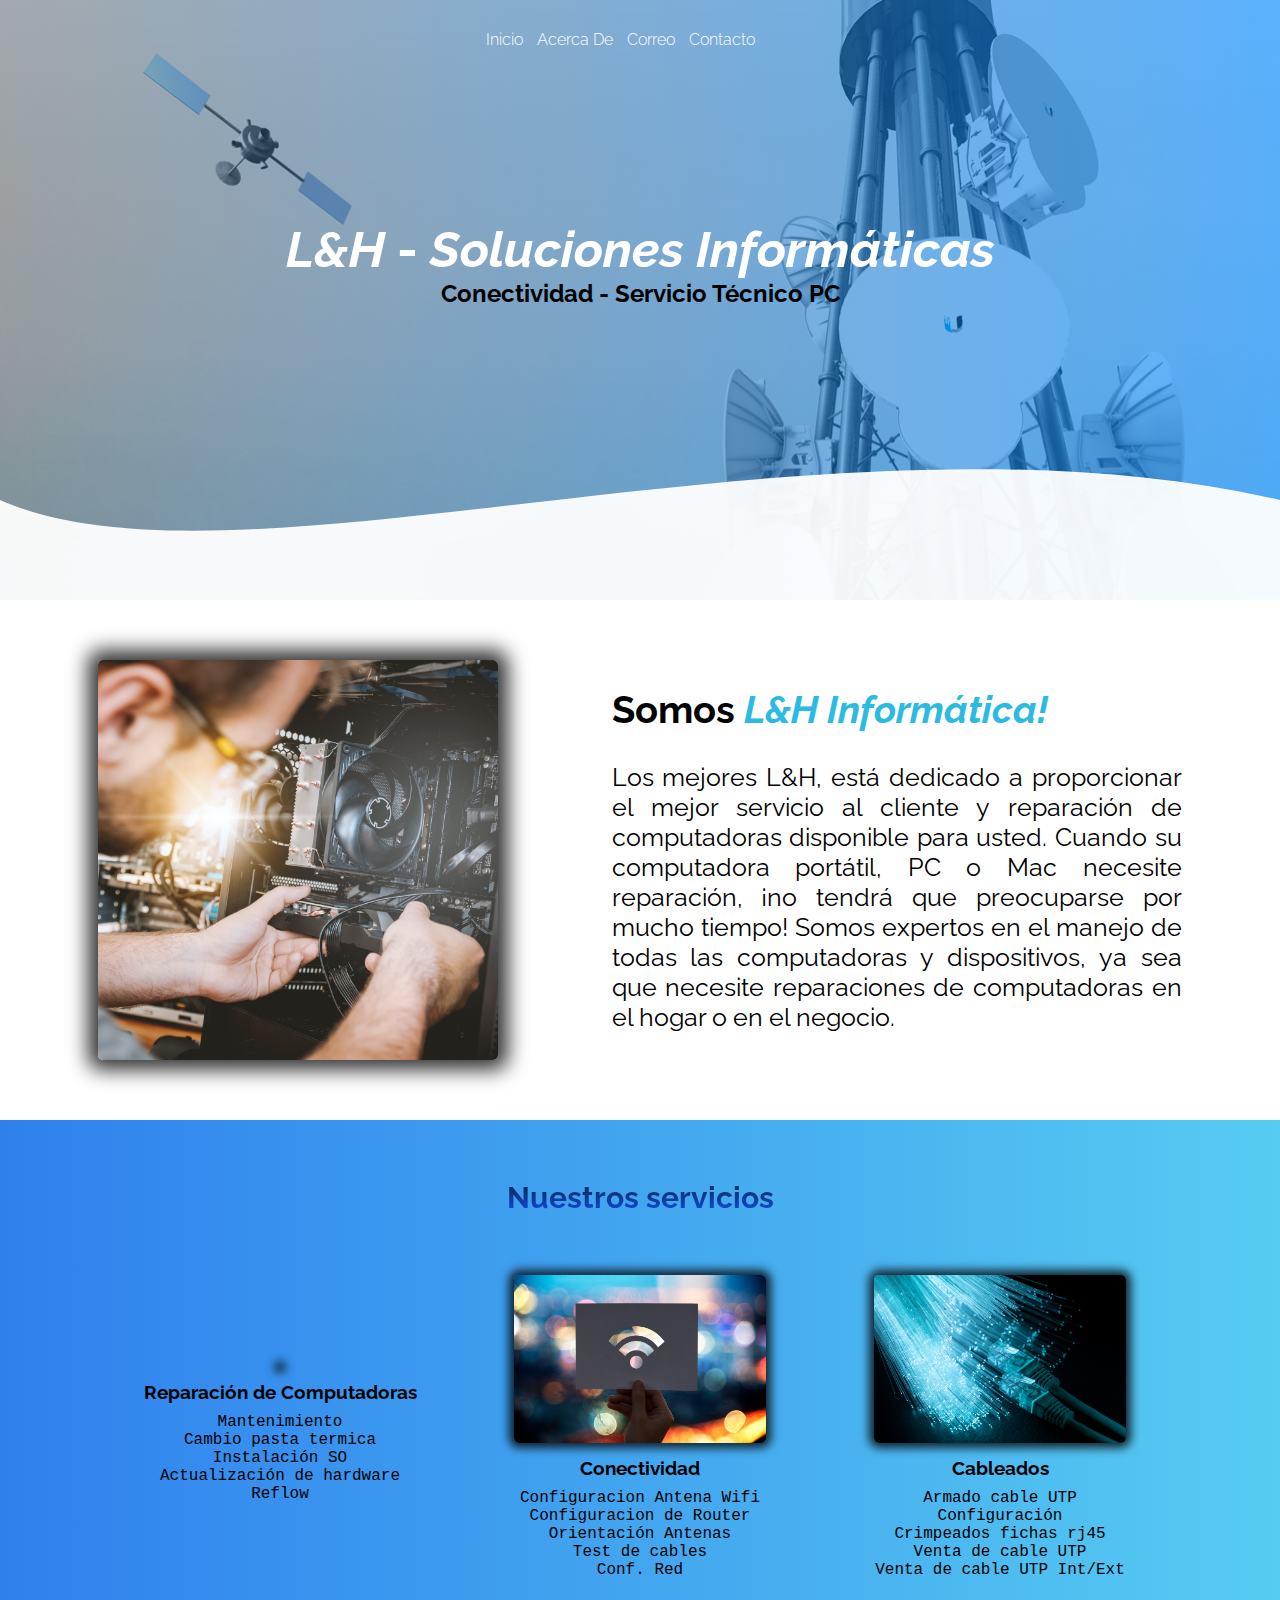
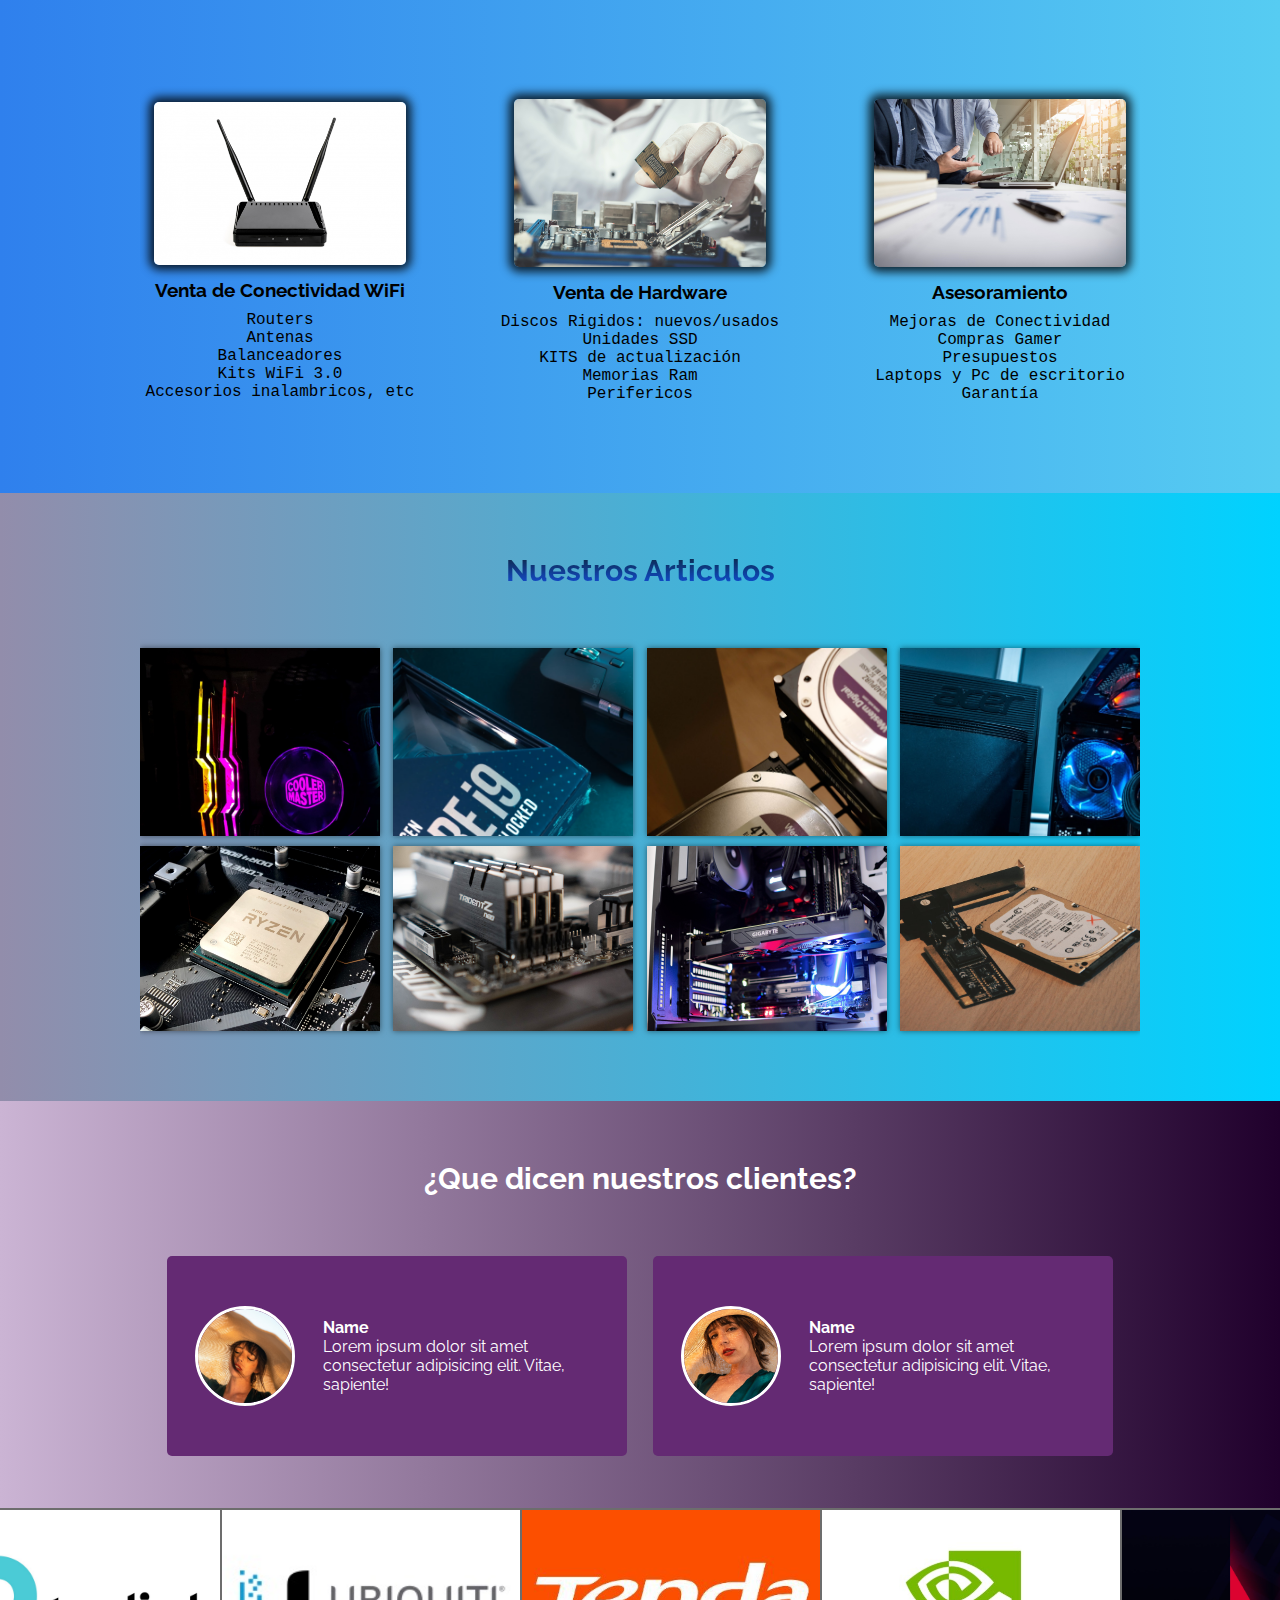
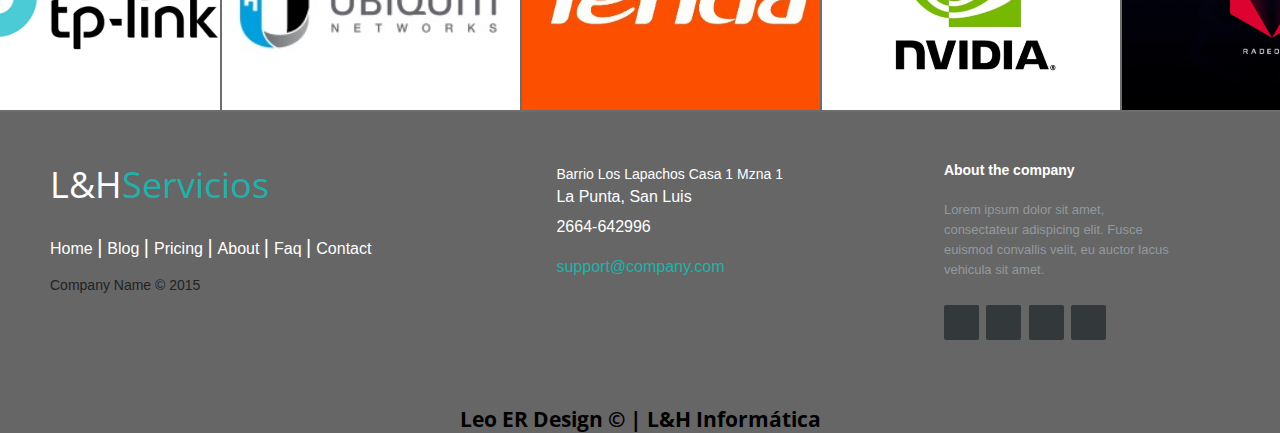
==== index.html @ b2fd2ba1 "nro telefono" ====
<!DOCTYPE html>
<html lang="es">

<head>
    <meta charset="UTF-8">
    <meta http-equiv="X-UA-Compatible" content="IE=edge">
    <meta name="viewport" content="width=device-width, initial-scale=1.0">
    <link rel="stylesheet" href="css/estilos.css">
    <link rel="shortcut icon" href="img/placa-l.png" type="image/x-icon">
    <link href="https://fonts.googleapis.com/css2?family=Open+Sans:wght@300&display=swap" rel="stylesheet">
    <title>L&H</title>
</head>

<body>
    <header>
        <nav>
            <a href="#">Inicio</a>
            <a href="./acercaDe/acercaDe.html">Acerca De</a>
            <a href="mailto:leo.exerivero@gmail.com">Correo</a>
            <a href="#">Contacto</a>
            <!-- <a class="icons" href=""></a>
               <div class="navlist-right">
                <a href="#"><i class="fa-brands fa-facebook-square"></i></a>
                <a href="#"><i class="fa-brands fa-whatsapp"></i></a>
            </div>  -->

        </nav>
        <section class="textos-header">
            <h1> <i>L&H</i> - <em>Soluciones Informáticas</em></h1>
            <h2>Conectividad - Servicio Técnico PC</h2>
        </section>
        <div class="wave" style="height: 150px; overflow: hidden;"><svg viewBox="0 0 500 150" preserveAspectRatio="none" style="height: 100%; width: 100%;">
                <path d="M0.00,49.98 C93.95,156.42 319.13,-56.72 500.00,49.98 L500.00,150.00 L0.00,150.00 Z"
                    style="stroke: none; fill: hsla(0, 0%, 100%, 0.941);"></path>
            </svg></div>
    </header>
    <main>
        <section id="somos-proya">
            <div class="container">
                <div class="img-container"></div>
                <div class="texto">
                    <h2>Somos <span class="color-acento"> <i>L&H Informática!</i> </span></h2>
                    <p>Los mejores L&H, está dedicado a proporcionar el mejor servicio al cliente y reparación de computadoras disponible para usted. Cuando su computadora portátil, PC o Mac necesite reparación, ¡no tendrá que preocuparse por mucho tiempo!
                        Somos expertos en el manejo de todas las computadoras y dispositivos, ya sea que necesite reparaciones de computadoras en el hogar o en el negocio.</p>
                </div>
            </div>
        </section>
        <section class="about-services">
            <div class="contenedor">
                <h2 class="titulo">Nuestros servicios</h2>
                <div class="servicio-cont">
                    <div class="servicio-ind">
                        <img class="img-services" src="img/Servicios1.jpg" alt="">
                        <h3>Reparación de Computadoras</h3>
                        <ul>Mantenimiento</ul>
                        <ul>Cambio pasta termica</ul>
                        <ul>Instalación SO</ul>
                        <ul>Actualización de hardware</ul>
                        <ul>Reflow</ul>
                    </div>
                    <div class="servicio-ind">
                        <img class="img-services" src="img/Servicios2.jpg" alt="">
                        <h3>Conectividad</h3>
                        <ul>Configuracion Antena Wifi</ul>
                        <ul>Configuracion de Router</ul>
                        <ul>Orientación Antenas</ul>
                        <ul>Test de cables</ul>
                        <ul>Conf. Red</ul>
                    </div>
                    <div class="servicio-ind">
                        <img class="img-services" src="img/Servicios3.jpg" alt="">
                        <h3>Cableados</h3>
                        <ul>Armado cable UTP</ul>
                        <ul>Configuración</ul>
                        <ul>Crimpeados fichas rj45</ul>
                        <ul>Venta de cable UTP</ul>
                        <ul>Venta de cable UTP Int/Ext</ul>
                    </div>
                </div>
            </div>
            <div class="contenedor">
                <div class="servicio-cont">
                    <div class="servicio-ind">
                        <img class="img-services" src="img/Servicios4.jpg" alt="">
                        <h3>Venta de Conectividad WiFi</h3>
                        <ul>Routers</ul>
                        <ul>Antenas</ul>
                        <ul>Balanceadores</ul>
                        <ul>Kits WiFi 3.0</ul>
                        <ul>Accesorios inalambricos, etc</ul>
                    </div>
                    <div class="servicio-ind">
                        <img class="img-services" src="img/Servicios5.jpg" alt="">
                        <h3>Venta de Hardware</h3>
                        <ul>Discos Rigidos: nuevos/usados</ul>
                        <ul>Unidades SSD</ul>
                        <ul>KITS de actualización</ul>
                        <ul>Memorias Ram</ul>
                        <ul>Perifericos</ul>
                    </div>
                    <div class="servicio-ind">
                        <img class="img-services" src="img/Servicios6.jpg" alt="">
                        <h3>Asesoramiento</h3>
                        <ul>Mejoras de Conectividad</ul>
                        <ul>Compras Gamer</ul>
                        <ul>Presupuestos</ul>
                        <ul>Laptops y Pc de escritorio</ul>
                        <ul>Garantía</ul>
                    </div>
                </div>
            </div>
        </section>
        <section>
            <section class="portafolio">
                <div class="contenedor">
                    <h2 class="titulo">Nuestros Articulos</h2>
                    <div class="galeria-port">
                        <div class="imagen-port">
                            <img src="img/art1.jpg" alt="">
                            <div class="hover-galeria">
                                <img src="img/icono1.png" alt="">
                                <p>Cooler Master</p>
                            </div>
                        </div>
                        <div class="imagen-port">
                            <img src="img/art2.jpg" alt="">
                            <div class="hover-galeria">
                                <img src="img/icono1.png" alt="">
                                <p>Core i9</p>
                            </div>
                        </div>
                        <div class="imagen-port">
                            <img src="img/art3.jpg" alt="">
                            <div class="hover-galeria">
                                <img src="img/icono1.png" alt="">
                                <p>Hdd 4tb</p>
                            </div>
                        </div>
                        <div class="imagen-port">
                            <img src="img/art4.jpg" alt="">
                            <div class="hover-galeria">
                                <img src="img/icono1.png" alt="">
                                <p>Gabinete Gamer</p>
                            </div>
                        </div>
                        <div class="imagen-port">
                            <img src="img/art6.jpg" alt="">
                            <div class="hover-galeria">
                                <img src="img/icono1.png" alt="">
                                <p>AMD Rayzen</p>
                            </div>
                        </div>
                        <div class="imagen-port">
                            <img src="img/art5.jpg" alt="">
                            <div class="hover-galeria">
                                <img src="img/icono1.png" alt="">
                                <p>Memoria RAM</p>
                            </div>
                        </div>
                        <div class="imagen-port">
                            <img src="img/art7.jpg" alt="">
                            <div class="hover-galeria">
                                <img src="img/icono1.png" alt="">
                                <p>Video Card Gigabyte</p>
                            </div>
                        </div>
                        <div class="imagen-port">
                            <img src="img/art8.jpg" alt="">
                            <div class="hover-galeria">
                                <img src="img/icono1.png" alt="">
                                <p>HDD Seagate-LAN card</p>
                            </div>
                        </div>
                    </div>
                </div>
            </section>
             <section class="contenedor-clientes">
                <section class="clientes contenedor">
                    <h2 class="titulo-clientes">¿Que dicen nuestros clientes?</h2>
                    <div class="cards">
                        <div class="card">
                            <img src="img/face1.jpg" alt="">
                            <div class="contenido-texto-card">
                                <h4>Name</h4>
                                <p>Lorem ipsum dolor sit amet consectetur adipisicing elit. Vitae, sapiente!</p>
                            </div>
                        </div>
                        <div class="card">
                            <img src="img/face2.jpg" alt="">
                            <div class="contenido-texto-card">
                                <h4>Name</h4>
                                <p>Lorem ipsum dolor sit amet consectetur adipisicing elit. Vitae, sapiente!</p>
                            </div>
                        </div>
                    </div>
                </section>
            </section>
            
             <section class="carrusel">
                <div class="carrusel-items">
                    <div class="carrusel-item">
                        <img src="img/marcas1.jpg" alt="" />
                    </div>
                    <div class="carrusel-item">
                        <img src="img/marcas2.jpg" alt="" />
                    </div>
                    <div class="carrusel-item">
                        <img src="img/marcas3.jpg" alt="" />
                    </div>
                    <div class="carrusel-item">
                        <img src="img/marcas4.jpg" alt="" />
                    </div>
                    <div class="carrusel-item">
                        <img src="img/marcas5.jpg" alt="" />
                    </div>
                    <div class="carrusel-item">
                        <img src="img/marcas6.jpg" alt="" />
                    </div>
                    <div class="carrusel-item">
                        <img src="img/marcas7.jpg" alt="" />
                    </div>
                    <div class="carrusel-item">
                        <img src="img/marcas8.jpg" alt="" />
                    </div>
                    <div class="carrusel-item">
                        <img src="img/marcas9.jpg" alt="" />
                    </div>
                    <div class="carrusel-item">
                        <img src="img/marcas10.jpg" alt="" />
                    </div>
                    <div class="carrusel-item">
                        <img src="img/marcas11.jpg" alt="" />
                    </div>
                    <div class="carrusel-item">
                        <img src="img/marcas12.jpg" alt="" />
                    </div>
                </div>
            </section>
            
            
            
            
            <footer class="footer-distributed">

                <div class="footer-left">

                    <h3>L&H<span>Servicios</span></h3>

                    <p class="footer-links">
                        <a href="#" class="link-1">Home</a>

                        <a href="#">Blog</a>

                        <a href="#">Pricing</a>

                        <a href="#">About</a>

                        <a href="#">Faq</a>

                        <a href="#">Contact</a>
                    </p>

                    <p class="footer-company-name">Company Name © 2015</p>
                </div>

                <div class="footer-center">

                    <div>
                        <i class="fa fa-map-marker"></i>
                        <p><span>Barrio Los Lapachos Casa 1 Mzna 1</span> La Punta, San Luis</p>
                    </div>

                    <div>
                        <i class="fa fa-phone"></i>
                        <p>2664-642996</p>
                    </div>

                    <div>
                        <i class="fa fa-envelope"></i>
                        <p><a href="mailto:support@company.com">support@company.com</a></p>
                    </div>

                </div>

                <div class="footer-right">

                    <p class="footer-company-about">
                        <span>About the company</span> Lorem ipsum dolor sit amet, consectateur adispicing elit. Fusce euismod convallis velit, eu auctor lacus vehicula sit amet.
                    </p>

                    <div class="footer-icons">

                        <a href="#"><i class="fa fa-facebook"></i></a>
                        <a href="#"><i class="fa fa-twitter"></i></a>
                        <a href="#"><i class="fa fa-linkedin"></i></a>
                        <a href="#"><i class="fa fa-github"></i></a>

                    </div>

                </div>
                <!--  <h4 class="titulo-final">&copy; Leo ER Design | L&H Informática</h4> -->

            </footer>
            <section class="titulo-final">
                <h3> Leo ER Design &copy; | L&H Informática</h3>
            </section>
            <script src="https://kit.fontawesome.com/8413f115b4.js" crossorigin="anonymous"></script>
            <script src="https://cdn.jsdelivr.net/npm/glider-js@1.7.7/glider.min.js"></script>
            <script src="js/app.js"></script>
    </main>
</body>

</html>
---- css/estilos.css ----
@import url('https://fonts.googleapis.com/css2?family=Open+Sans:wght@300&family=Raleway:ital,wght@0,200;0,600;0,700;0,800;1,200;1,400&display=swap');
@import url(https://fonts.googleapis.com/css?family=Open+Sans:400,500,300,700);
* {
    padding: 0;
    margin: 0;
    box-sizing: border-box;
}

body {
    font-family: 'Raleway', sans-serif;
}

.menu-nav {
    font-weight: bold;
}

.contenedor {
    padding: 60px 0;
    width: 90%;
    max-width: 1000px;
    margin: auto;
    overflow: hidden;
}

.titulo {
    color: black;
    font-size: 30px;
    text-align: center;
    margin-bottom: 60px;
}


/* HEADER */

header {
    width: 100%;
    height: 600px;
    background: linear-gradient(to right, hsla(206, 19%, 24%, 0.432), hsla(208, 100%, 50%, 0.638)), url(../img/portada2.jpg);
    background-size: cover;
    background-attachment: fixed;
    position: relative;
}

nav {
    text-align: center;
    padding: 30px 50px 0 0;
}

.navlist-right {
    float: right;
}

nav>a {
    color: white;
    font-weight: 300;
    text-decoration: none;
    margin-left: 10px;
}

nav>a:hover {
    text-decoration: underline;
}

.wave {
    position: absolute;
    bottom: 0;
    width: 100%;
}

header .textos-header {
    display: flex;
    height: 430px;
    width: 100%;
    align-items: center;
    justify-content: center;
    flex-direction: column;
    text-align: center;
}

.textos-header h1 {
    font-size: 50px;
    color: white;
}


/* about us */

#somos-proya h2 {
    margin-bottom: 30px;
    margin-top: 0px;
}

#somos-proya .img-container {
    background-image: url(../img/somos-proya.jpg);
    border-radius: 5px;
    background-size: cover;
    background-position: center;
    height: 400px;
    width: 400px;
    box-shadow: 0 0 20px 10px rgba(0, 0, 0, .8);
}

.color-acento {
    color: rgb(43, 186, 226);
}

#somos-proya .texto {
    font-size: 25px;
    text-align: justify;
    width: 50%;
    max-width: 600px;
    padding-left: 30px;
    display: flex;
    flex-direction: column;
    justify-content: center;
}

#somos-proya .container {
    display: flex;
    justify-content: space-evenly;
    text-align: center;
    padding: 60px 15px;
}


/* GALERIA*/

.portafolio {
    background: #00d2ff;
    /* fallback for old browsers */
    background: -webkit-linear-gradient(to right, #928DAB, #00d2ff);
    /* Chrome 10-25, Safari 5.1-6 */
    background: linear-gradient(to right, #928DAB, #00d2ff);
    /* W3C, IE 10+/ Edge, Firefox 16+, Chrome 26+, Opera 12+, Safari 7+ */
}

.galeria-port {
    display: flex;
    justify-content: space-between;
    flex-wrap: wrap;
}

.imagen-port {
    width: 24%;
    margin-bottom: 10px;
    overflow: hidden;
    position: relative;
    cursor: pointer;
    box-shadow: 0 0 6px 0 rgba(0, 0, 0, .5);
}

.imagen-port>img {
    width: 100%;
    height: 100%;
    object-fit: cover;
    display: block;
}

.hover-galeria {
    position: absolute;
    width: 100%;
    height: 100%;
    top: 0;
    transform: scale(0);
    background: hsla(273, 91%, 27%, 0.7);
    transition: transform .5s;
    display: flex;
    justify-content: center;
    align-items: center;
    flex-direction: column;
}

.hover-galeria img {
    width: 50px;
}

.hover-galeria p {
    color: #fff;
}

.imagen-port:hover .hover-galeria {
    transform: scale(1);
}


/* Clientes */

.contenedor-clientes{
    background: #20002c;  /* fallback for old browsers */
background: -webkit-linear-gradient(to right, #cbb4d4, #20002c);  /* Chrome 10-25, Safari 5.1-6 */
background: linear-gradient(to right, #cbb4d4, #20002c); /* W3C, IE 10+/ Edge, Firefox 16+, Chrome 26+, Opera 12+, Safari 7+ */

    
    
}    

.titulo-clientes{
    color: #fff;
    font-size: 30px;
    text-align: center;
    margin-bottom: 60px;
}

.cards {
    display: flex;
    justify-content: space-evenly;
}

.cards .card {
    background-color: #642a73;
    display: flex;
    width: 46%;
    height: 200px;
    align-items: center;
    justify-content: space-evenly;
    border-radius: 5px;
    box-shadow: 0 0 6px 0 rgb(0, 0, 0 .5);
}

.cards .card img {
    height: 100px;
    width: 100px;
    object-fit: cover;
    border: 3px solid #fff;
    border-radius: 50%;
    display: block;
}

.cards .card>.contenido-texto-card {
    width: 60%;
    color: white;
}

.cards .card>.contenido-text-card p {
    font-weight: 300;
    padding-top: 5px;
}


/* acerca de */

.titulo {
    background: linear-gradient(rgba(0, 10, 25, 0.838), rgba(3, 56, 233, 0.781));
    -webkit-background-clip: text;
    color: transparent;
}

.contenedor1 {
    background: linear-gradient(to right, hsla(206, 19%, 24%, 0.432), hsla(208, 100%, 50%, 0.638));
    /*  url(../img/img1.jpg) */
    ;
    /*  background: hsl(0, 0%, 100%); */
}

main .sobre-nosotros {
    padding: 30px 0 60px 0;
}

.contenedor-sobre-nosotros {
    display: flex;
    justify-content: space-evenly;
}

.imagen-about-us {
    box-shadow: 0 0 8px 0 rgba(0, 0, 0, .8);
    border-radius: 2%;
    width: 48%;
}

.contenido-textos {
    margin-right: 75px;
    width: 35%;
}

.contenido-textos h3 {
    margin-bottom: 15px;
}

.titulo-acerca {
    text-align: center;
}

.contenido-textos p {
    padding: 0px 0px 30px 15px;
    font-weight: 300;
    text-align: justify;
}


/* SERVICIOS team */

.img-services {
    border-radius: 5px;
    box-shadow: 0 0 10px 5px rgba(0, 0, 0, .8);
    cursor: pointer;
    transition: transform 0.2s;
}


.img-services:hover {
    -webkit-transform: scale(1.1);
    -moz-transform: scale(1.1);
    -o-transform: scale(1.1);
    -ms-transform: scale(1.1);
    transform: scale(1.1)
}

.about-services {
    background: #56CCF2;
    /* fallback for old browsers */
    /* Chrome 10-25, Safari 5.1-6 */
    background: linear-gradient(to right, #2F80ED, #56CCF2);
    /* W3C, IE 10+/ Edge, Firefox 16+, Chrome 26+, Opera 12+, Safari 7+ */
    padding-bottom: 30px;
}

.servicio-cont {
    display: flex;
    justify-content: space-between;
    align-items: center;
}

.servicio-ind {
    width: 28%;
    text-align: center;
}

.servicio-ind img {
    width: 90%;
}

.servicio-ind h3 {
    margin: 10px 0;
}

.servicio-ind ul {
    font-family: 'Courier New', Courier, monospace;
    text-align: center;
}

/* --- --- CAROUSEL --- --- */

.carrusel {
    height: 21vh;
    display: flex;
    align-items: center;
    background: #000046;
    /* fallback for old browsers */
    background: -webkit-linear-gradient(to right, #1CB5E0, #000046);
    /* Chrome 10-25, Safari 5.1-6 */
    background: linear-gradient(to right, #1CB5E0, #000046);
    /* W3C, IE 10+/ Edge, Firefox 16+, Chrome 26+, Opera 12+, Safari 7+ */
}

.carrusel-items {
    display: flex;
    overflow-x: hidden;
    overflow-y: hidden;
    padding: 30px 0px;
}

.carrusel-item {
    min-width: 300px;
    max-width: 300px;
    height: 200px;
    outline: 2px solid rgb(109, 109, 109);
    cursor: pointer;
}

.carrusel-item img {
    width: 100%;
    height: 100%;
    object-fit: cover;
}

.carrusel-item:hover {
    transform: scale(1.2);
}





/* footer */

.titulo-final {
    text-align: center;
    color: rgb(0, 0, 0);
    background: #666;
    font: normal 18px 'Open Sans';
}

.footer-distributed {
    background: #666;
    box-shadow: 0 1px 1px 0 rgba(0, 0, 0, 0.12);
    box-sizing: border-box;
    width: 100%;
    text-align: left;
    font: bold 16px sans-serif;
    padding: 55px 50px;
}

.footer-distributed .footer-left,
.footer-distributed .footer-center,
.footer-distributed .footer-right {
    display: inline-block;
    vertical-align: top;
}


/* Footer left */

.footer-distributed .footer-left {
    width: 40%;
}


/* The company logo */

.footer-distributed h3 {
    color: #ffffff;
    font: normal 36px 'Open Sans', cursive;
    margin: 0;
}

.footer-distributed h3 span {
    color: lightseagreen;
}


/* Footer links */

.footer-distributed .footer-links {
    color: #ffffff;
    margin: 20px 0 12px;
    padding: 0;
}

.footer-distributed .footer-links a {
    display: inline-block;
    line-height: 1.8;
    font-weight: 400;
    text-decoration: none;
    color: inherit;
}

.footer-distributed .footer-company-name {
    color: #222;
    font-size: 14px;
    font-weight: normal;
    margin: 0;
}


/* Footer Center */

.footer-distributed .footer-center {
    width: 35%;
}

.footer-distributed .footer-center i {
    background-color: #33383b;
    color: #ffffff;
    font-size: 25px;
    width: 38px;
    height: 38px;
    border-radius: 50%;
    text-align: center;
    line-height: 42px;
    margin: 10px 15px;
    vertical-align: middle;
}

.footer-distributed .footer-center i.fa-envelope {
    font-size: 17px;
    line-height: 38px;
}

.footer-distributed .footer-center p {
    display: inline-block;
    color: #ffffff;
    font-weight: 400;
    vertical-align: middle;
    margin: 0;
}

.footer-distributed .footer-center p span {
    display: block;
    font-weight: normal;
    font-size: 14px;
    line-height: 2;
}

.footer-distributed .footer-center p a {
    color: lightseagreen;
    text-decoration: none;
    ;
}

.footer-distributed .footer-links a:before {
    content: "|";
    font-weight: 300;
    font-size: 20px;
    left: 0;
    color: #fff;
    display: inline-block;
    padding-right: 5px;
}

.footer-distributed .footer-links .link-1:before {
    content: none;
}


/* Footer Right */

.footer-distributed .footer-right {
    width: 20%;
}

.footer-distributed .footer-company-about {
    line-height: 20px;
    color: #92999f;
    font-size: 13px;
    font-weight: normal;
    margin: 0;
}

.footer-distributed .footer-company-about span {
    display: block;
    color: #ffffff;
    font-size: 14px;
    font-weight: bold;
    margin-bottom: 20px;
}

.footer-distributed .footer-icons {
    margin-top: 25px;
}

.footer-distributed .footer-icons a {
    display: inline-block;
    width: 35px;
    height: 35px;
    cursor: pointer;
    background-color: #33383b;
    border-radius: 2px;
    font-size: 20px;
    color: #ffffff;
    text-align: center;
    line-height: 35px;
    margin-right: 3px;
    margin-bottom: 5px;
}


/* If you don't want the footer to be responsive, remove these media queries */

@media (max-width: 880px) {
    .footer-distributed {
        font: bold 14px sans-serif;
    }
    .footer-distributed .footer-left,
    .footer-distributed .footer-center,
    .footer-distributed .footer-right {
        display: block;
        width: 100%;
        margin-bottom: 40px;
        text-align: center;
    }
    .footer-distributed .footer-center i {
        margin-left: 0;
    }
}

@media screen and (max-width:800px) {
    .texto p {
        font-size: 12px;
    }
    .texto h2 {
        font-size: 15px;
    }
    .servicio-ind h3 {
        font-size: 9px;
    }
    .servicio-ind ul {
        font-size: 9px;
    }
    nav {
        text-align: center;
        padding: 30px 0 0 0;
    }
    nav>a {
        margin-right: 5px;
    }
    .textos-header h1 {
        font-size: 25px;
    }
    .textos-header h2 {
        font-size: 20px;
    }
    /* ABOUT US */
    .imagen-about-us {
        margin-bottom: 60px;
        width: 30px;
        height: 30px;
    }
    .sobre-nosotros .contenido-textos {
        width: 95%;
    }
    /* Galeria */
    .imagen-port {
        width: 95%;
    }
    /* Clients */
    .cards .card {
        height: 450px;
        display: flex;
        flex-direction: column;
        align-items: center;
    }
    .cards .card img {
        width: 90px;
        height: 90px;
    }
    .titulo-final {
        font-size: 20px;
    }
}
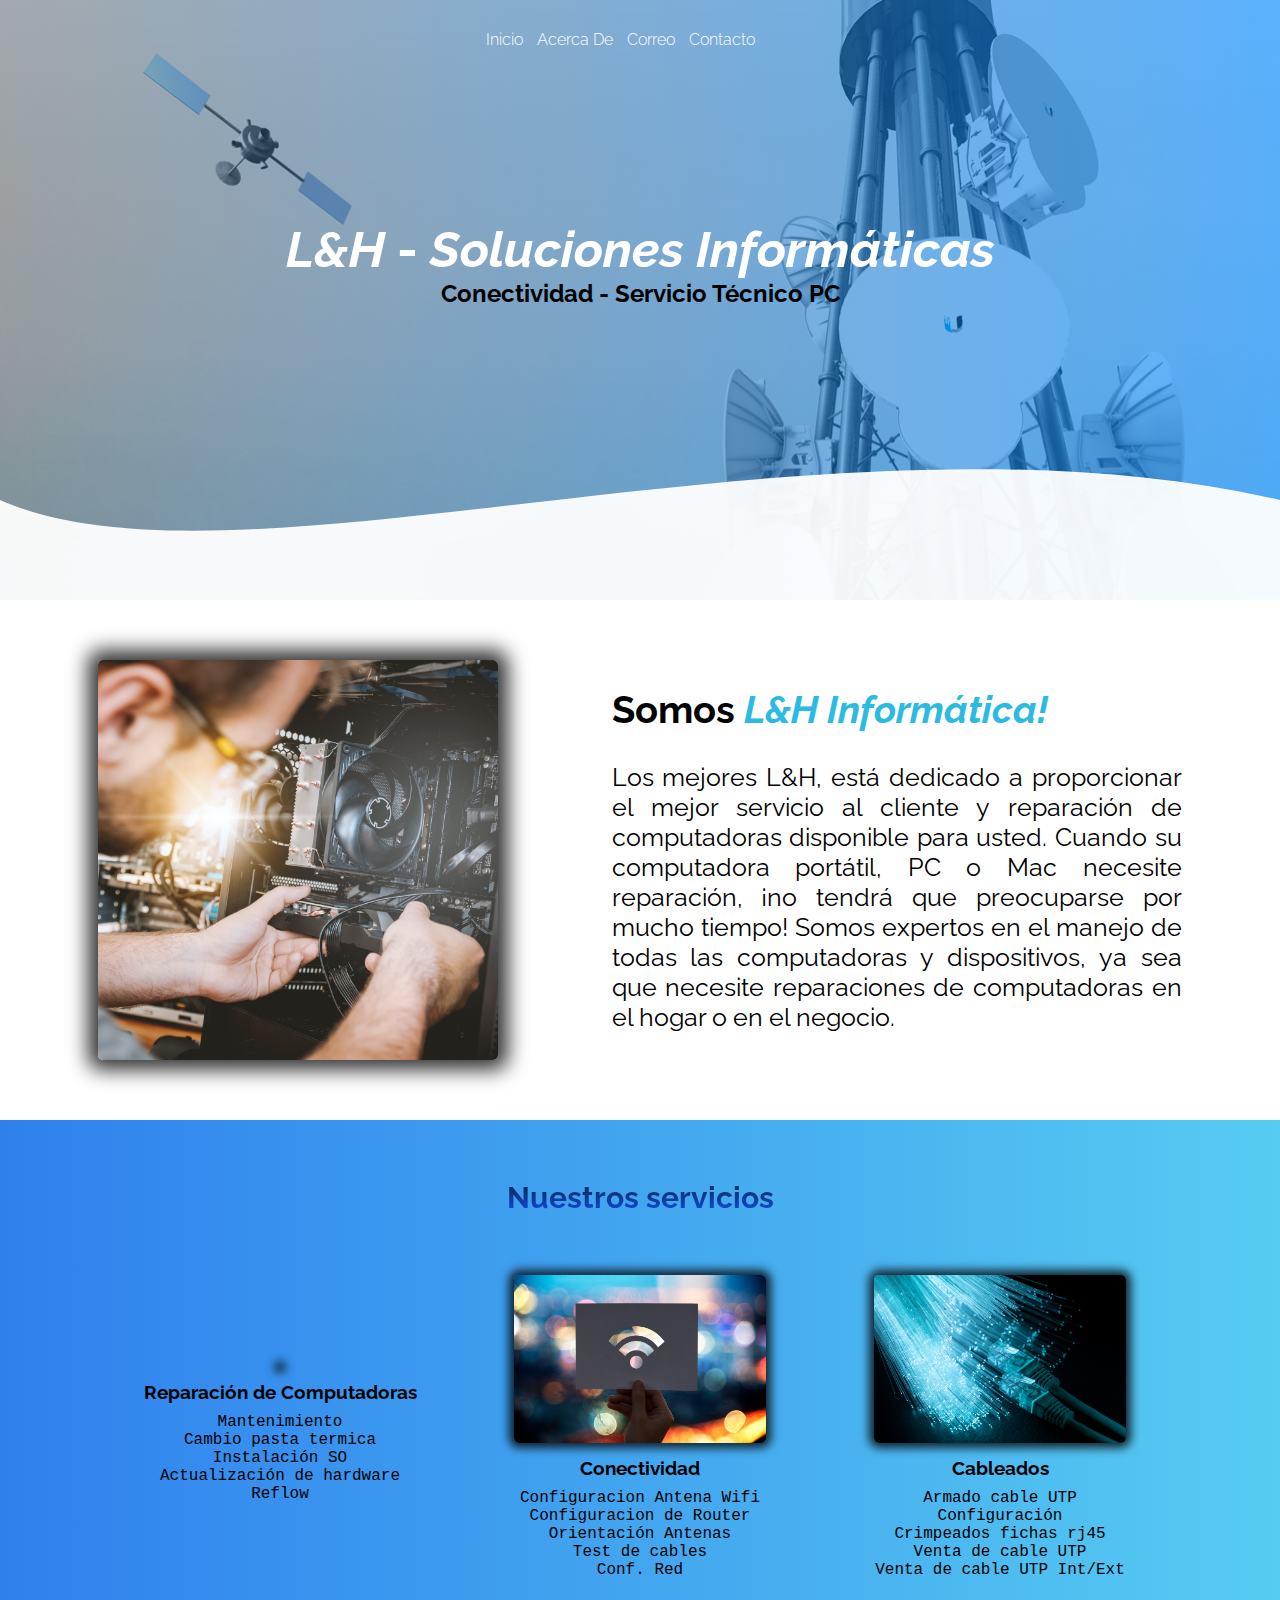
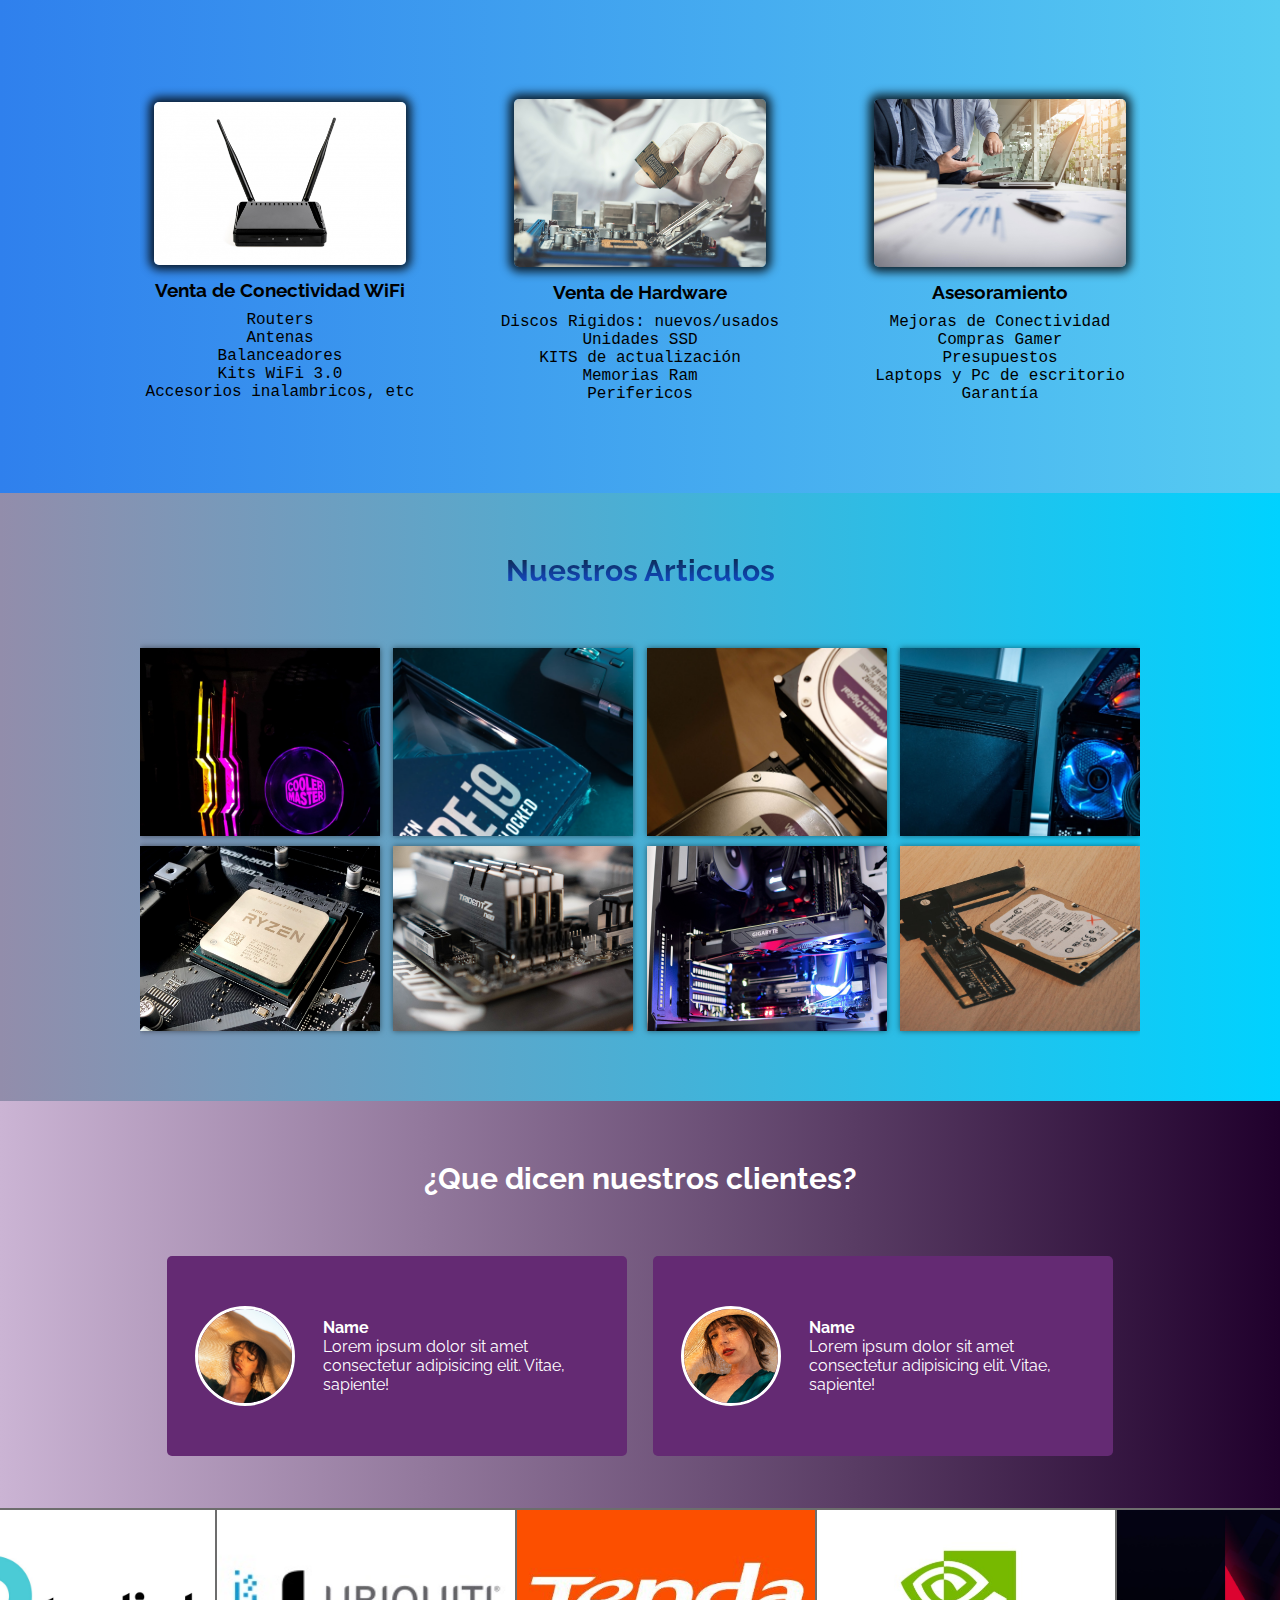
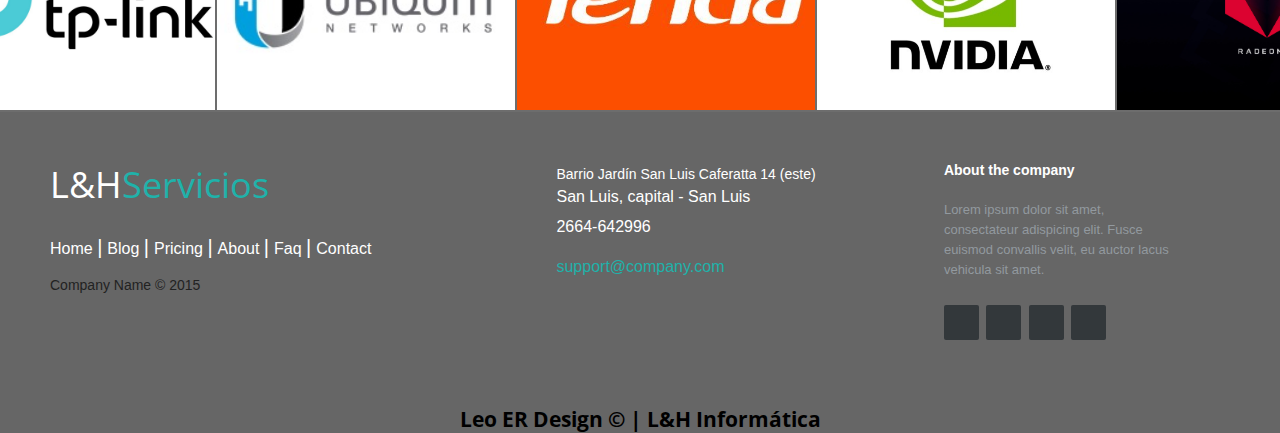
==== commit 95e52891: "dirección" ====
--- a/index.html
+++ b/index.html
@@ -267,7 +267,7 @@
 
                     <div>
                         <i class="fa fa-map-marker"></i>
-                        <p><span>Barrio Los Lapachos Casa 1 Mzna 1</span> La Punta, San Luis</p>
+                        <p><span>Barrio Jardín San Luis Caferatta 14 (este)</span> San Luis, capital - San Luis</p>
                     </div>
 
                     <div>
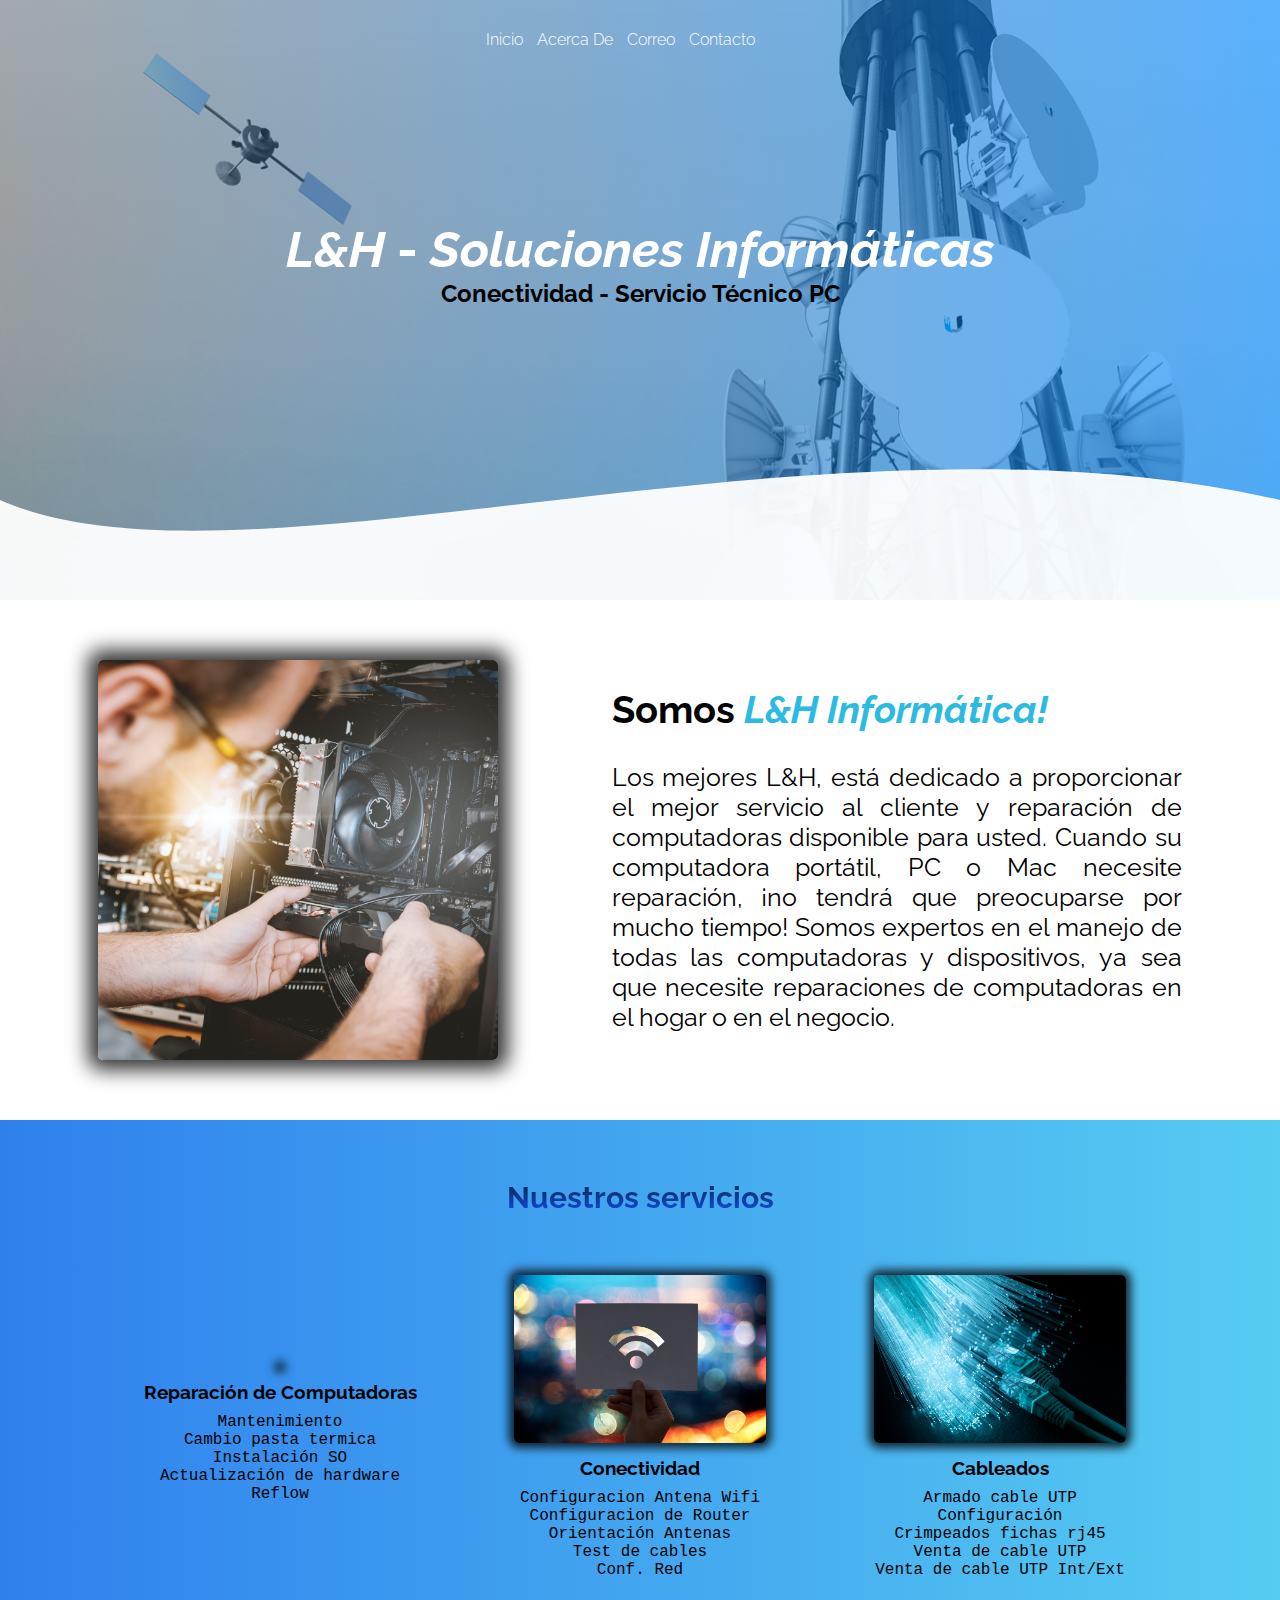
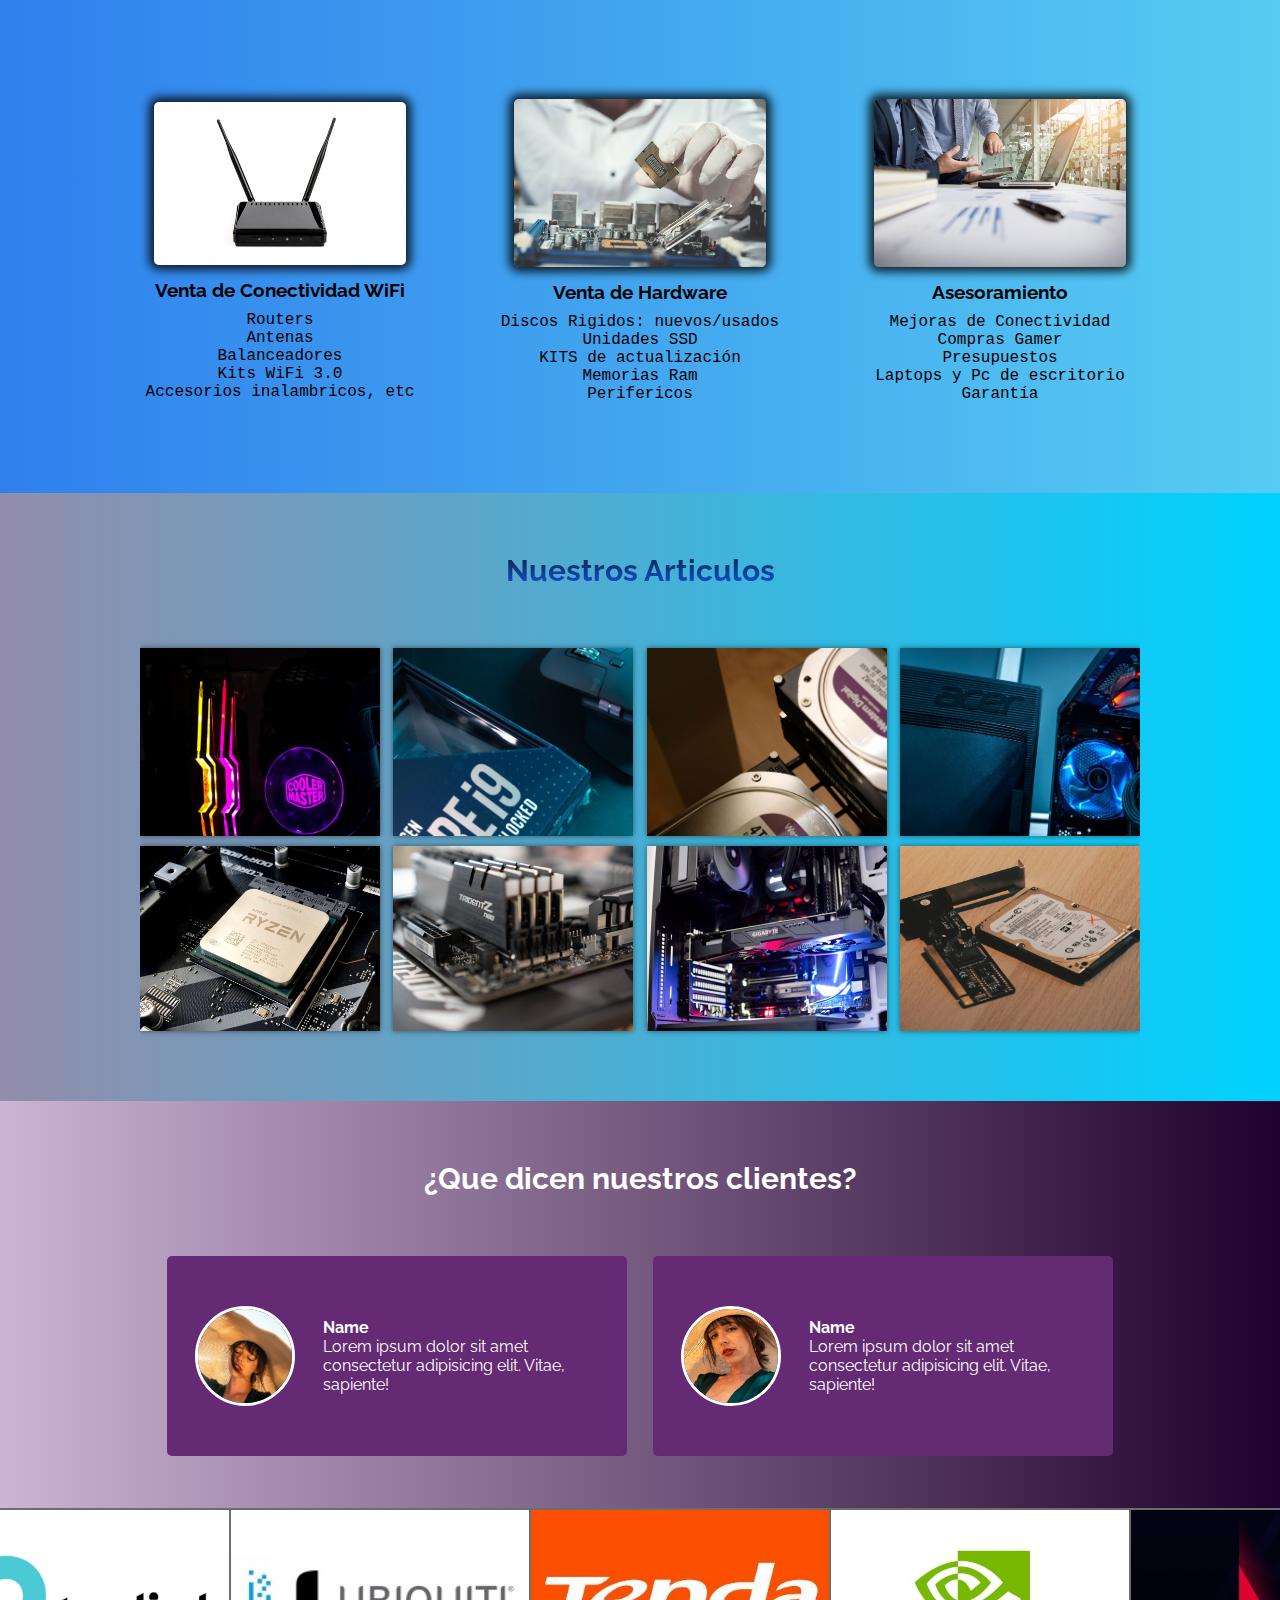
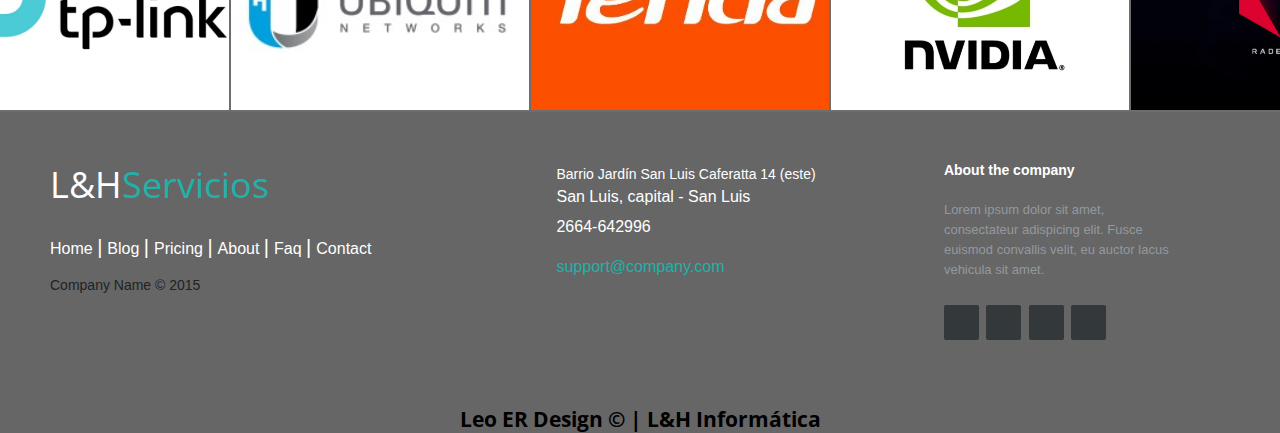
==== commit cccf2744: "cambio nombre archivo script js" ====
--- a/index.html
+++ b/index.html
@@ -306,7 +306,7 @@
             </section>
             <script src="https://kit.fontawesome.com/8413f115b4.js" crossorigin="anonymous"></script>
             <script src="https://cdn.jsdelivr.net/npm/glider-js@1.7.7/glider.min.js"></script>
-            <script src="js/app.js"></script>
+            <script src="js/script.js"></script>
     </main>
 </body>
 
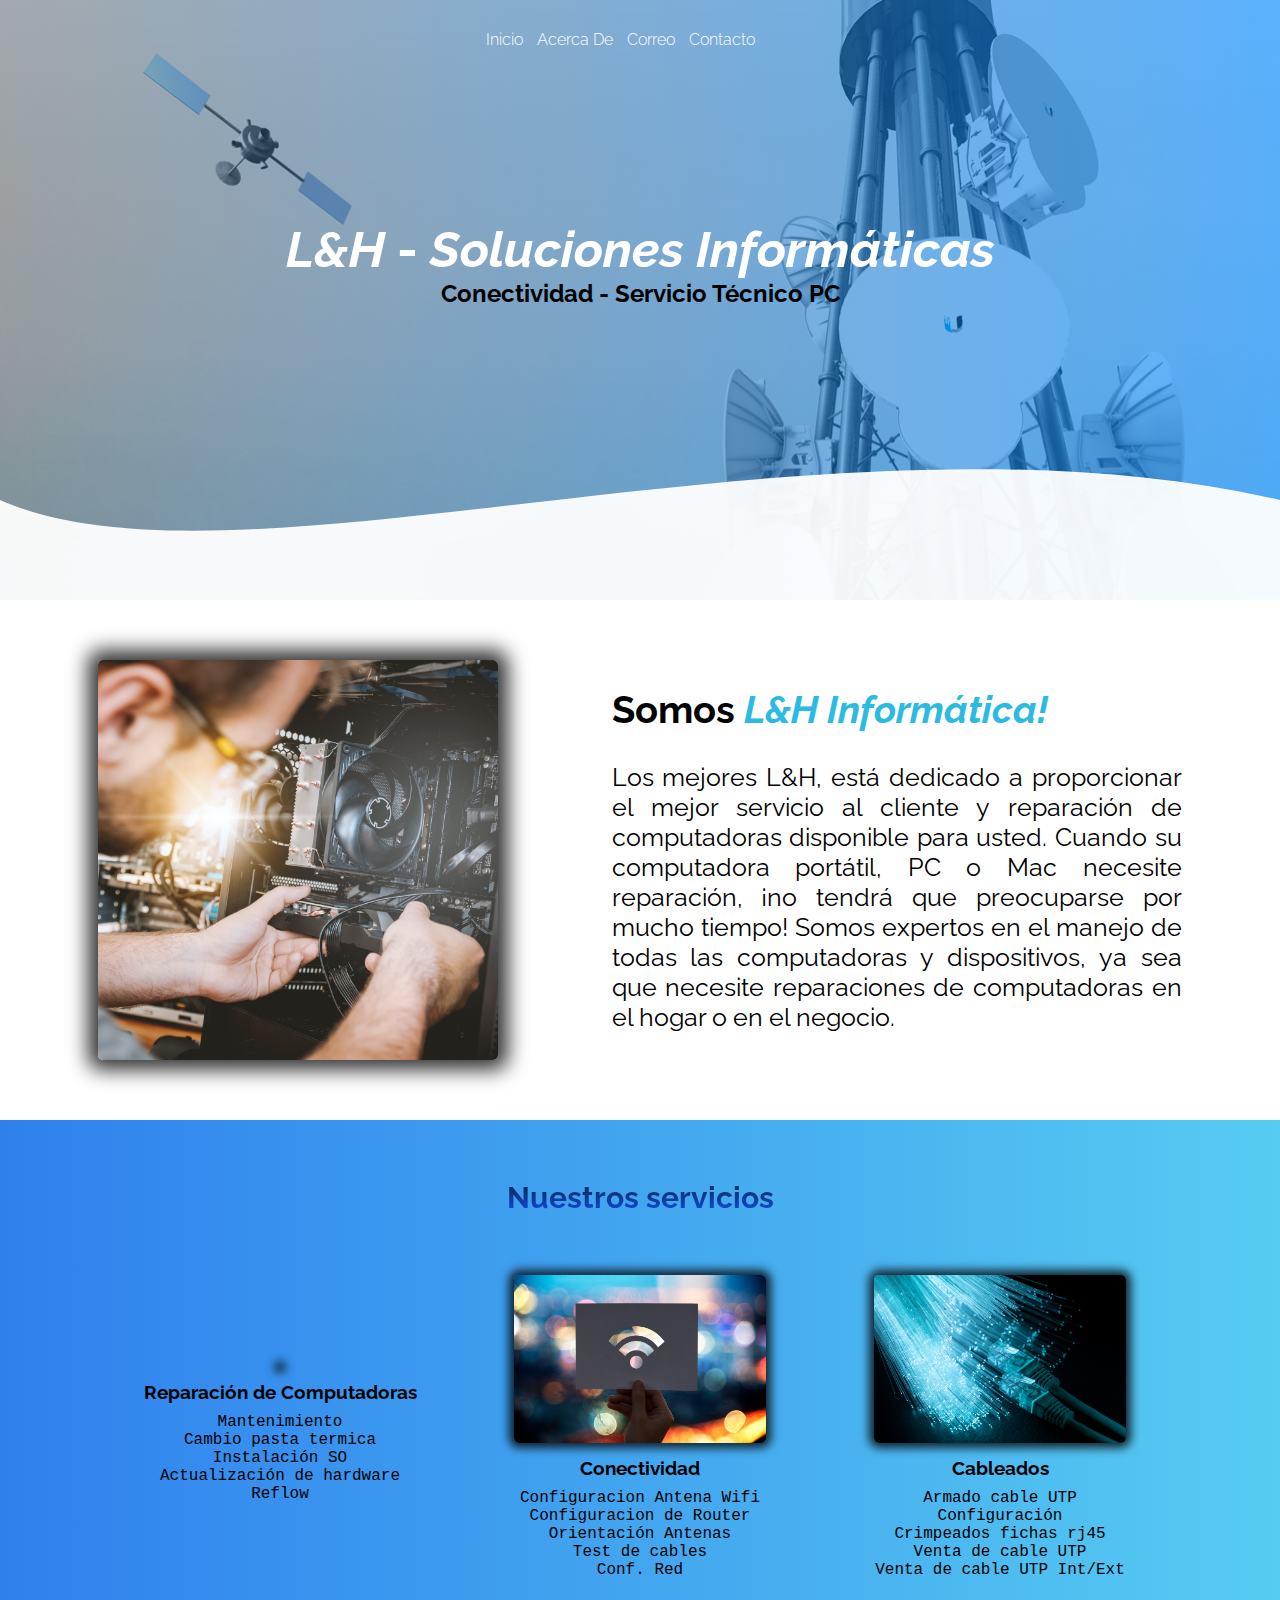
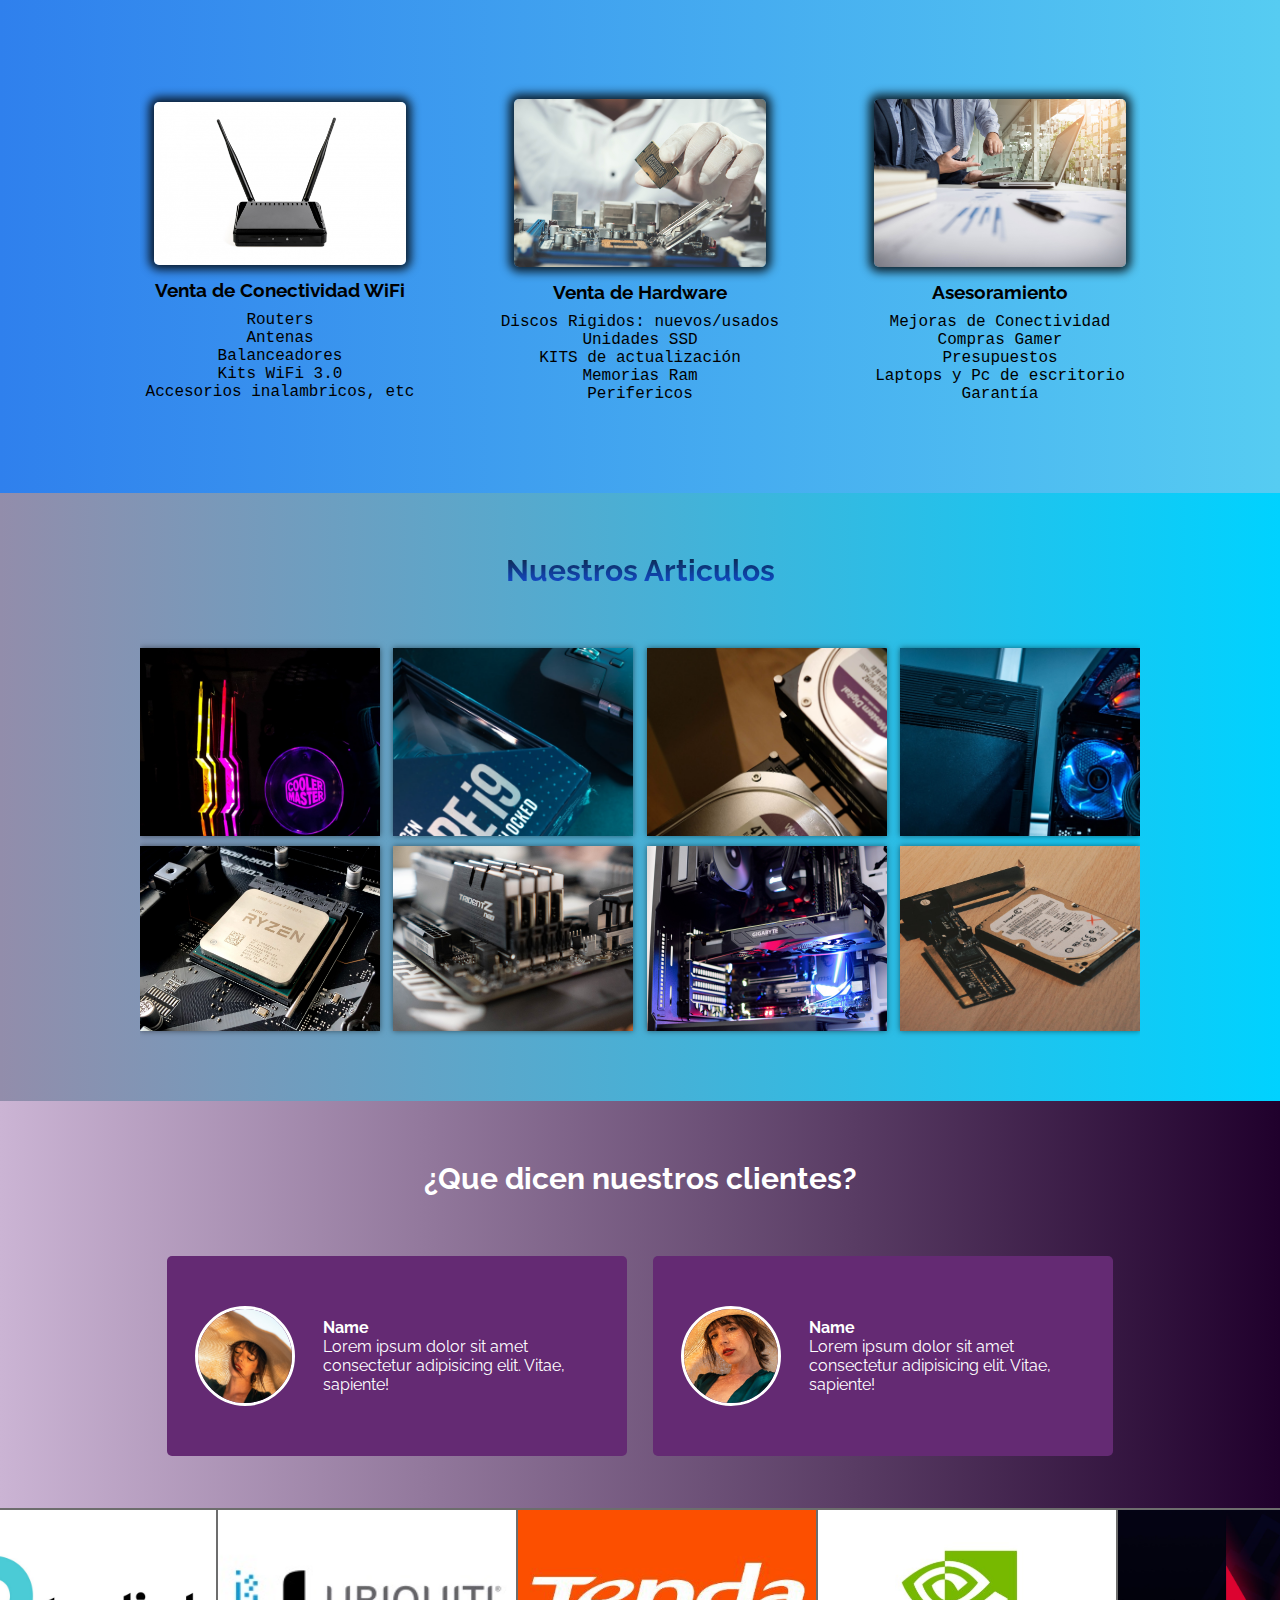
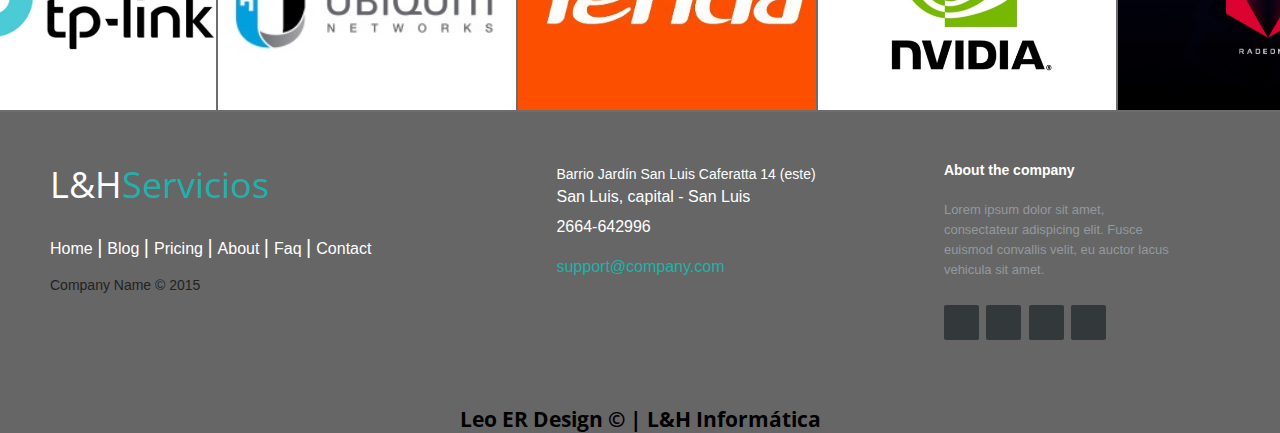
==== commit b26758ea: "borrado código innecesario" ====
--- a/index.html
+++ b/index.html
@@ -18,11 +18,7 @@
             <a href="./acercaDe/acercaDe.html">Acerca De</a>
             <a href="mailto:leo.exerivero@gmail.com">Correo</a>
             <a href="#">Contacto</a>
-            <!-- <a class="icons" href=""></a>
-               <div class="navlist-right">
-                <a href="#"><i class="fa-brands fa-facebook-square"></i></a>
-                <a href="#"><i class="fa-brands fa-whatsapp"></i></a>
-            </div>  -->
+       
 
         </nav>
         <section class="textos-header">
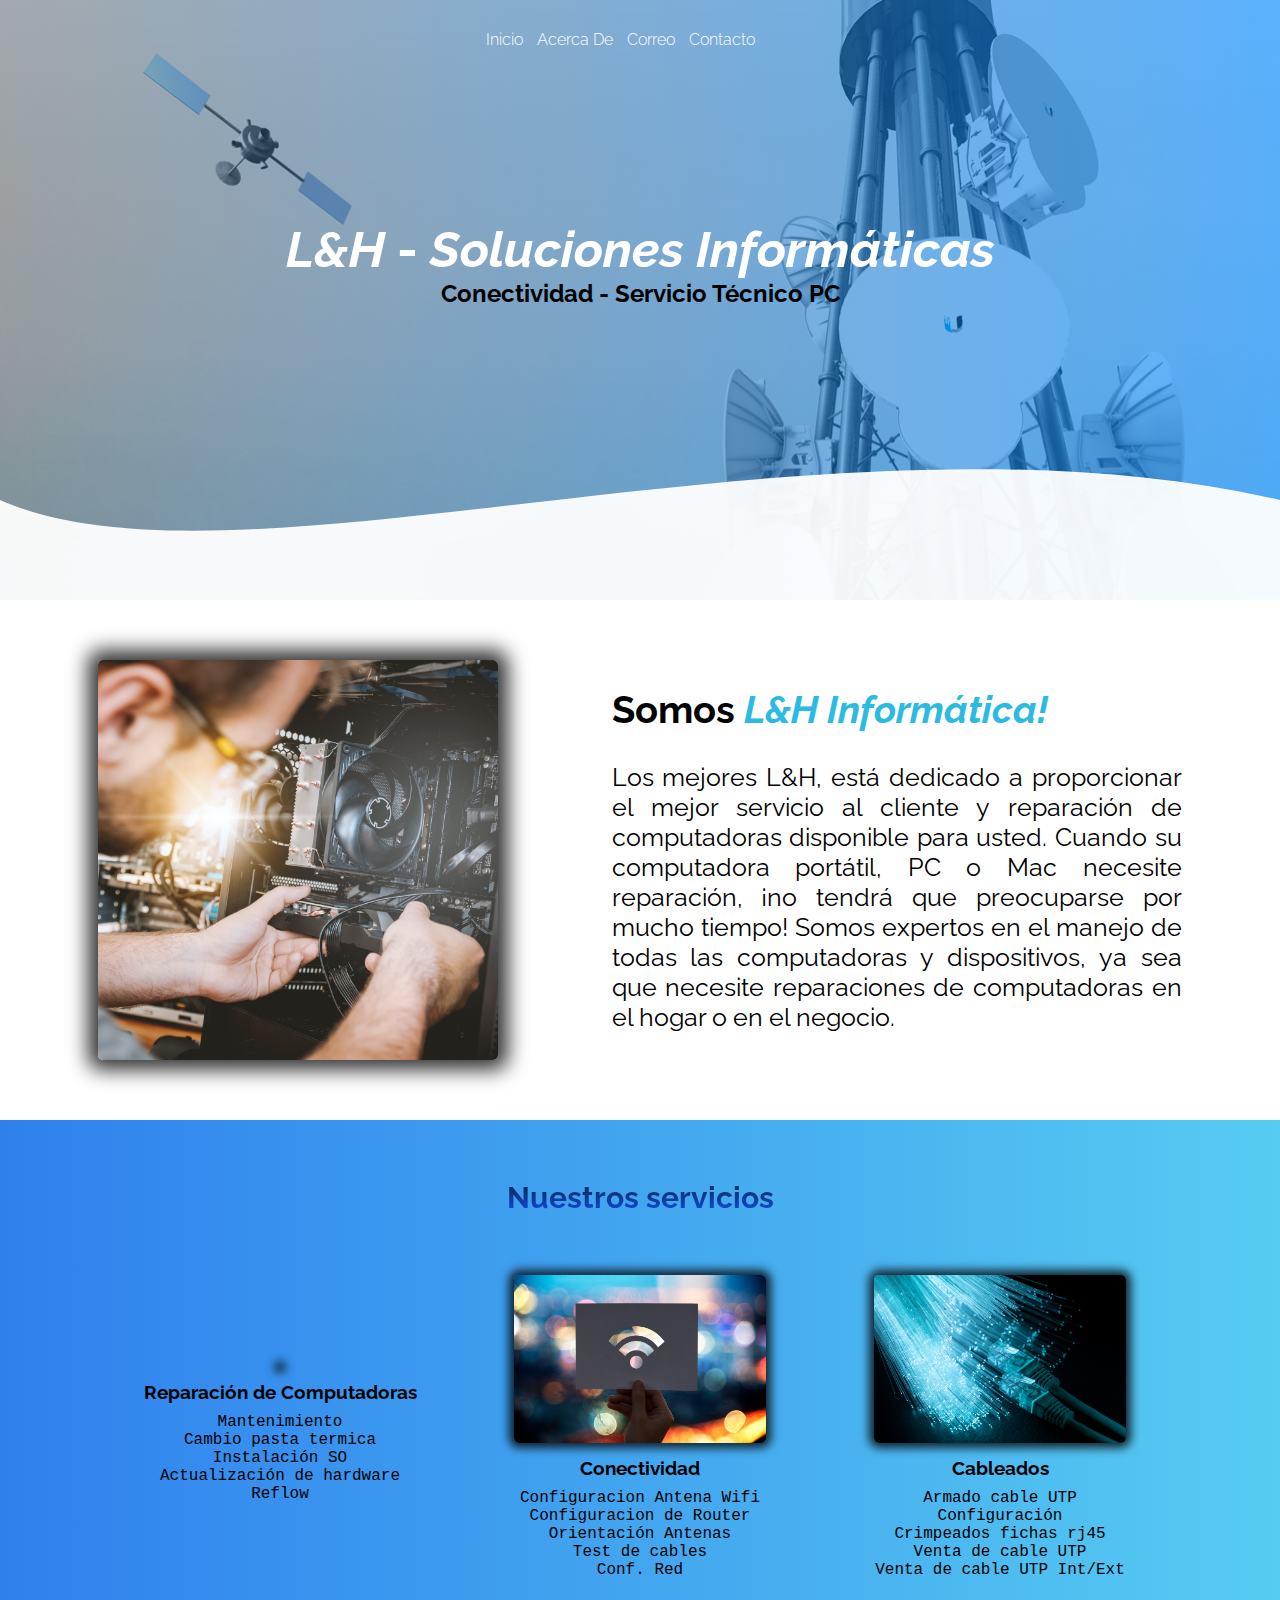
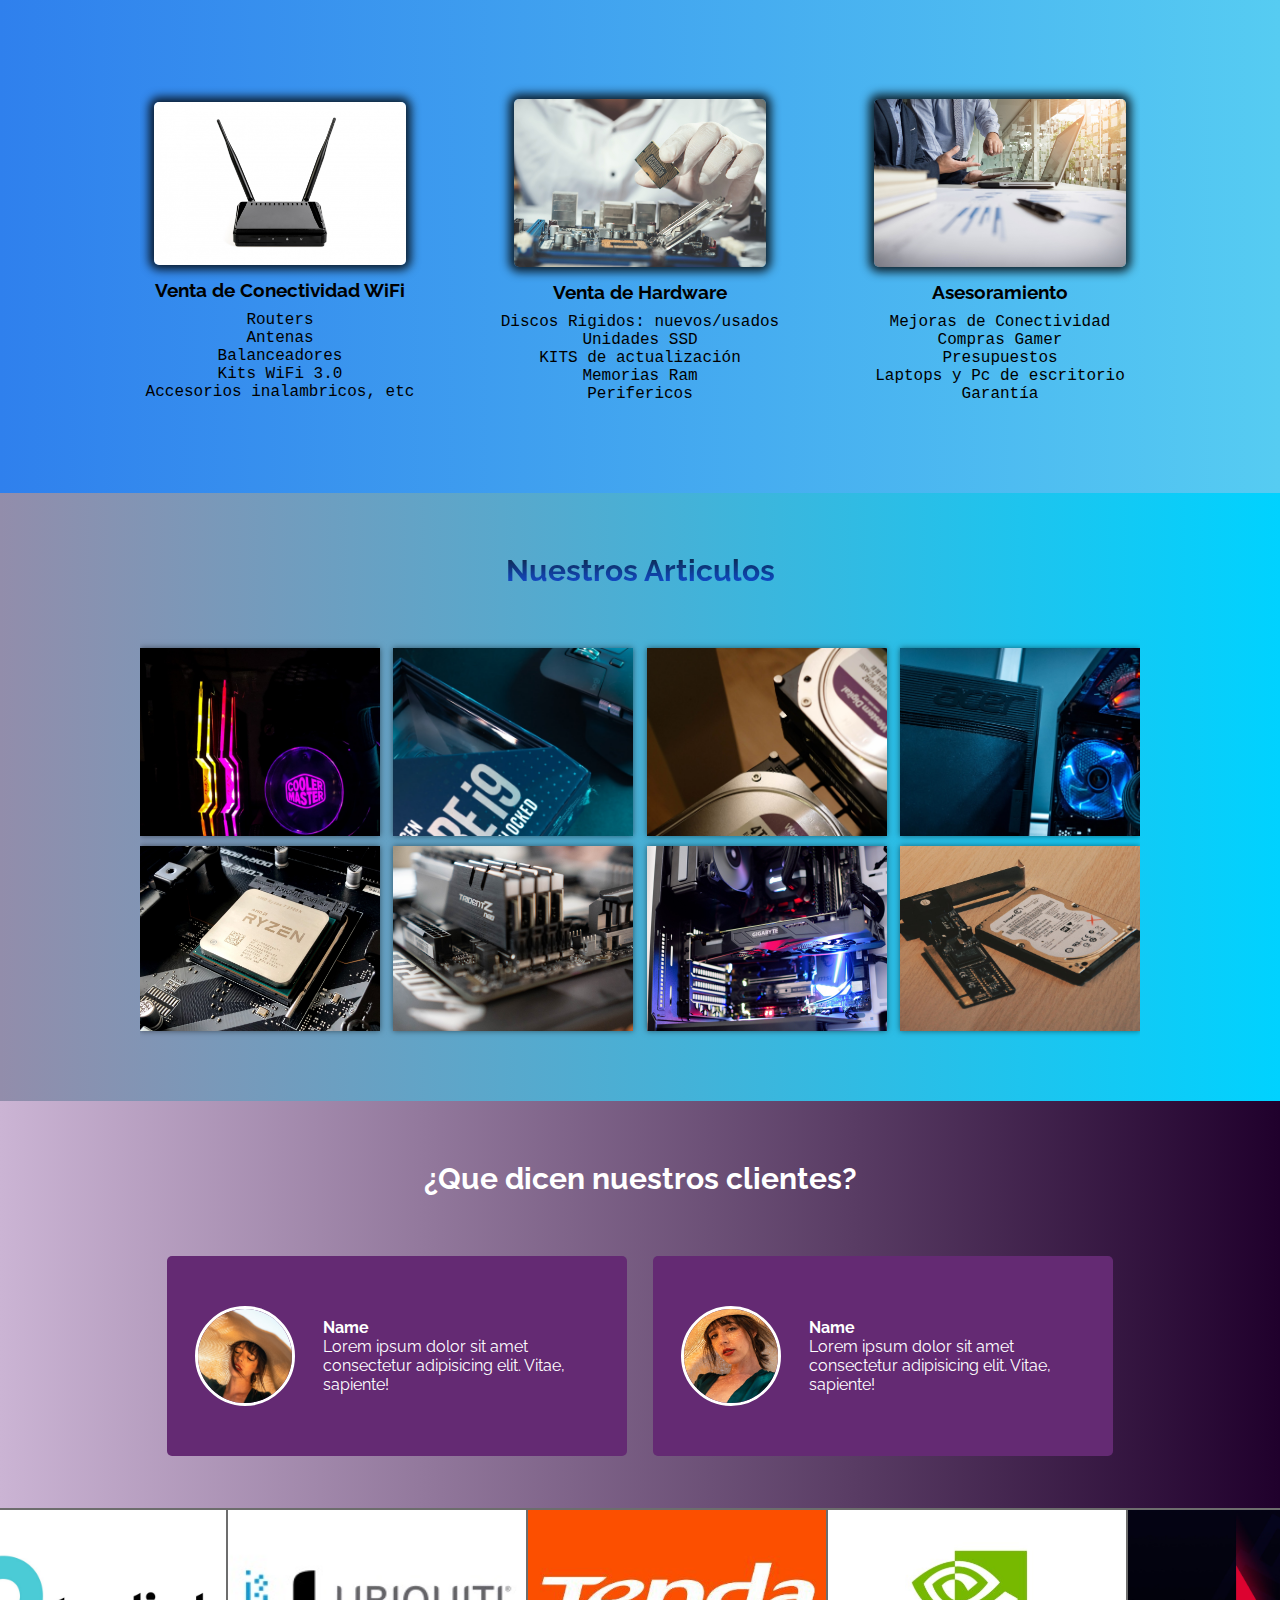
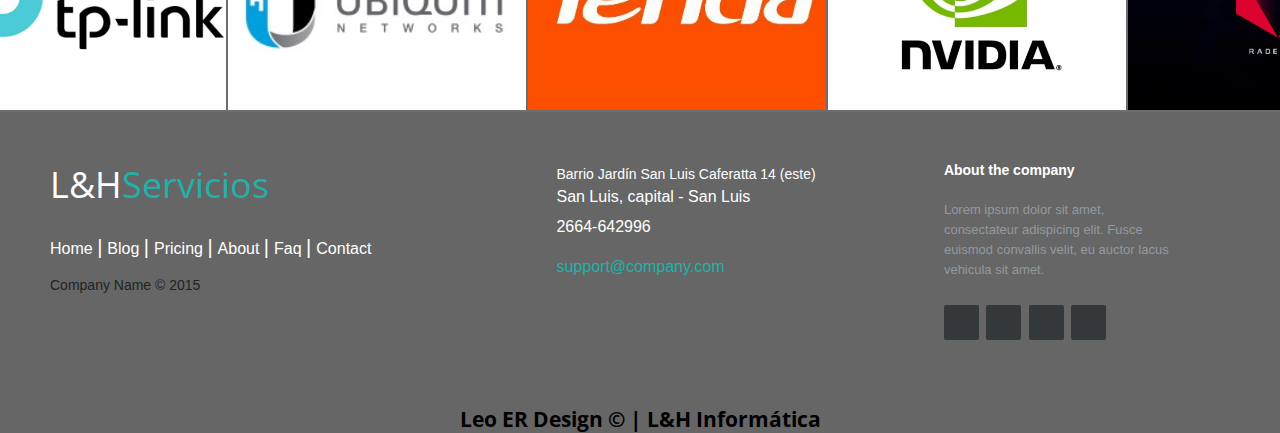
==== commit 51d0fcdd: "crear div botón arriba" ====
--- a/index.html
+++ b/index.html
@@ -12,6 +12,9 @@
 </head>
 
 <body>
+     <div id="button-up">
+        <i class="fa-solid fa-chevron-up"></i>
+    </div>
     <header>
         <nav>
             <a href="#">Inicio</a>
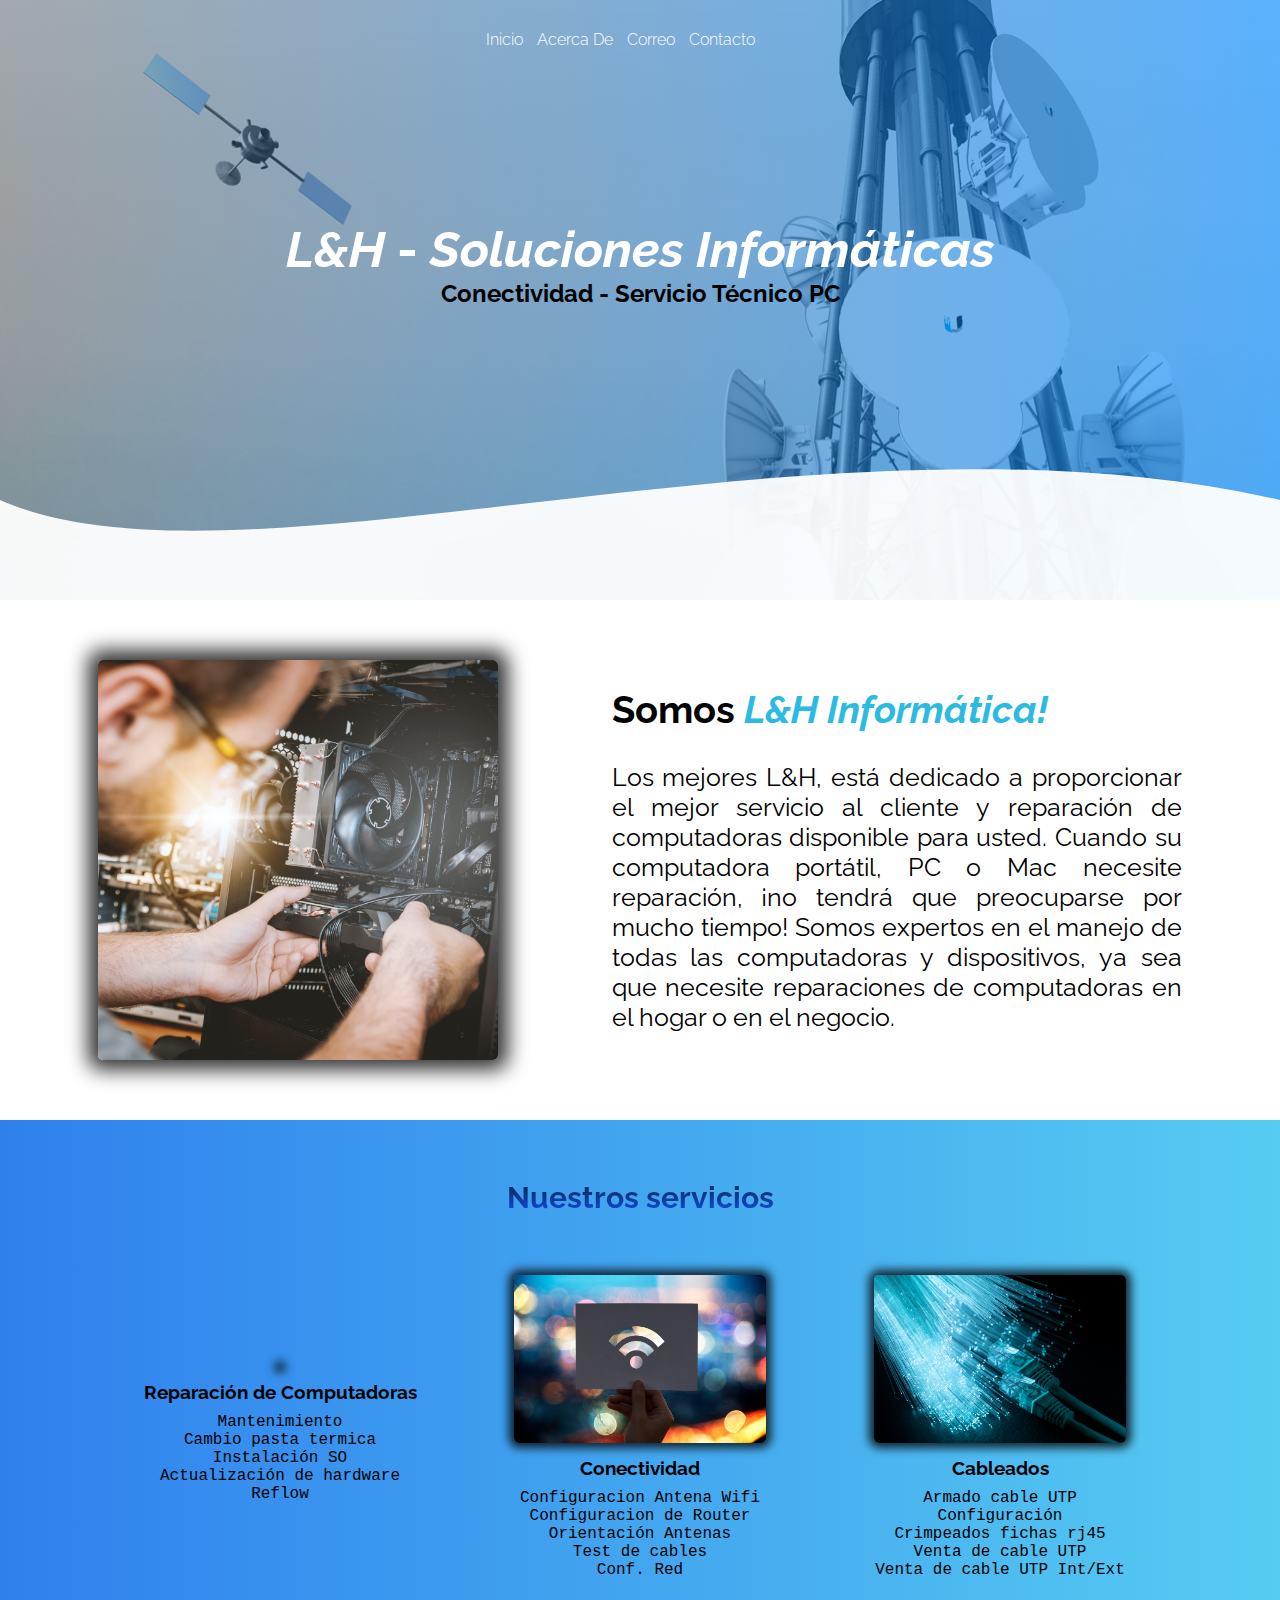
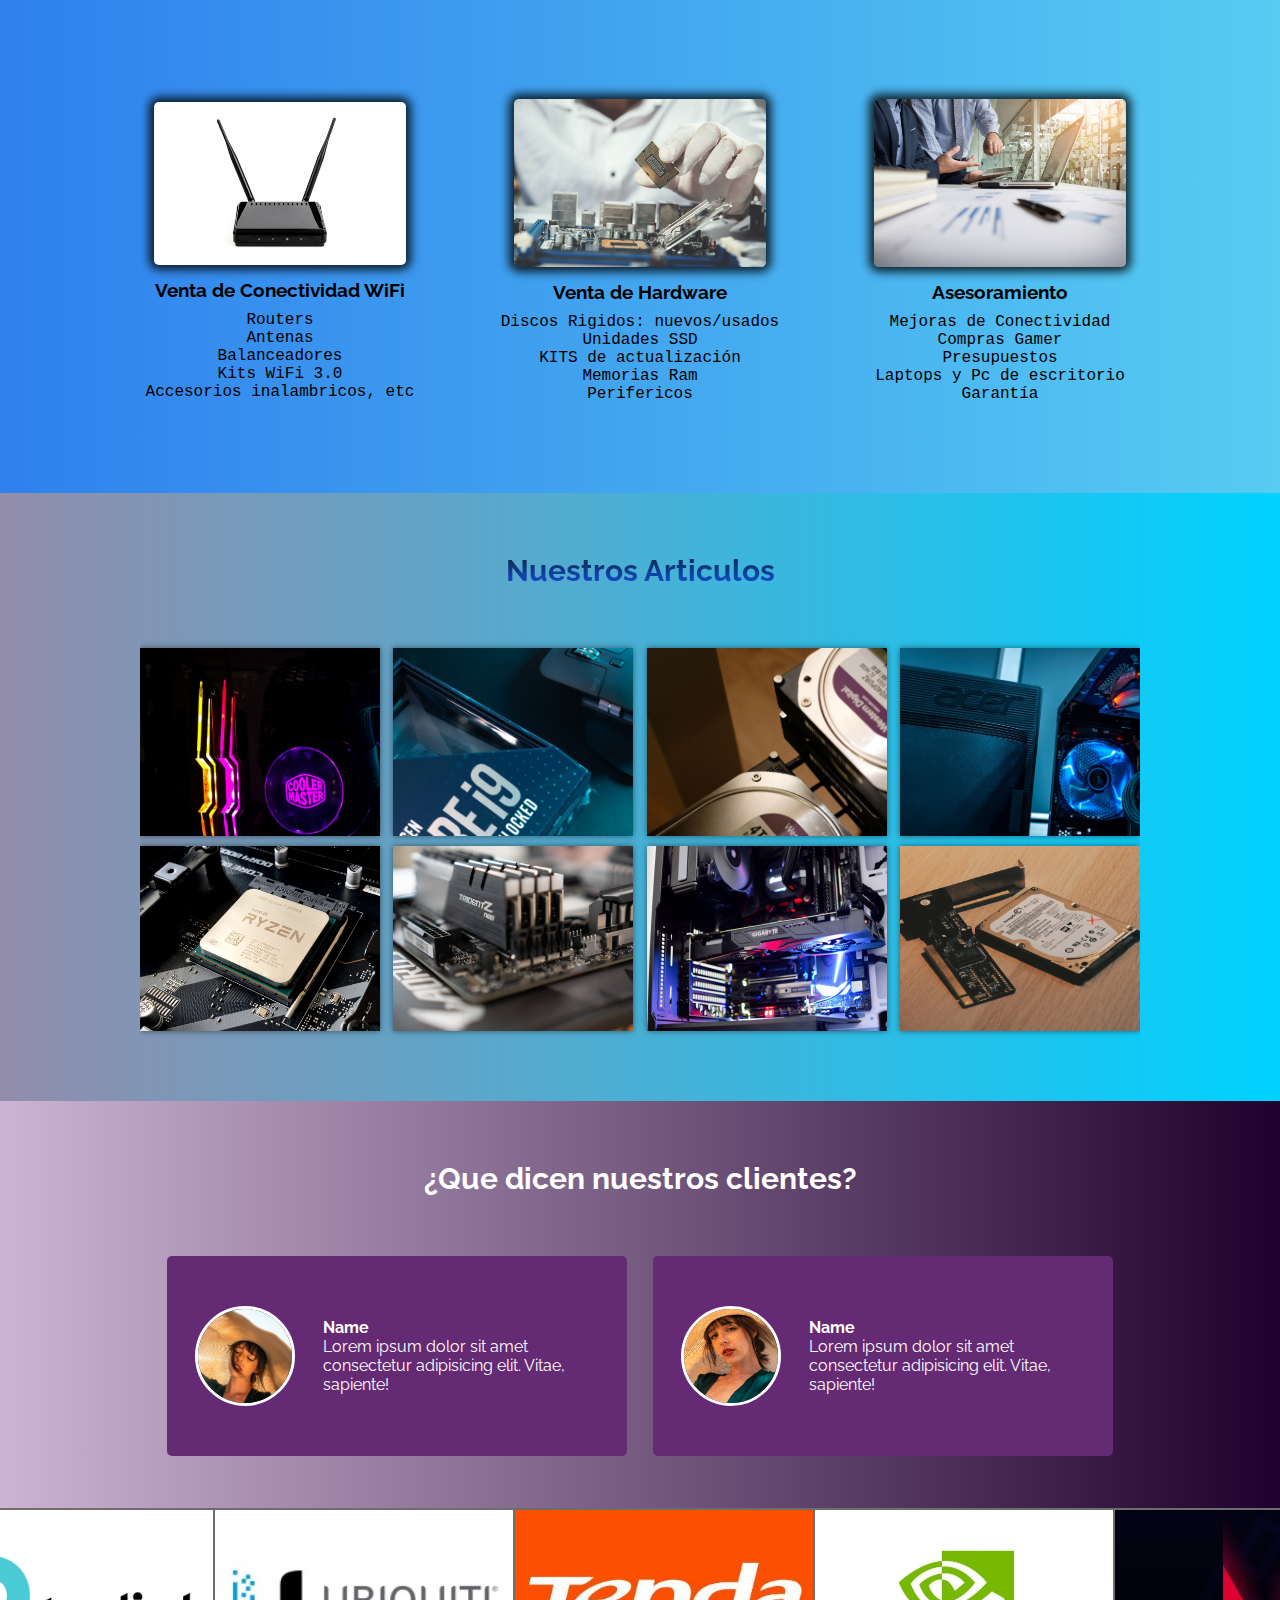
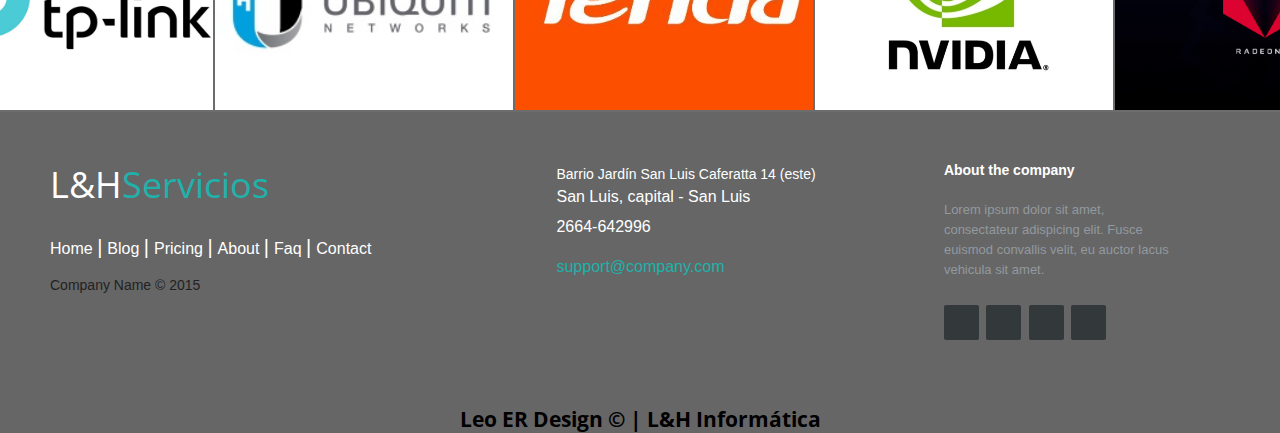
==== commit a3b27c27: "Update index.html" ====
--- a/index.html
+++ b/index.html
@@ -12,9 +12,7 @@
 </head>
 
 <body>
-     <div id="button-up">
-        <i class="fa-solid fa-chevron-up"></i>
-    </div>
+   
     <header>
         <nav>
             <a href="#">Inicio</a>
--- a/css/estilos.css
+++ b/css/estilos.css
@@ -8,6 +8,30 @@
 
 body {
     font-family: 'Raleway', sans-serif;
+}
+
+#button-up {
+    width: 60px;
+    height: 60px;
+    background:#46a2fd;
+    display: flex;
+    justify-content: center;
+    align-items: center;
+    color: white;
+    border-radius: 50%;
+    font-size: 20px;
+    position: fixed;
+    bottom: 50px;
+    right: 50px;
+    cursor: pointer;
+    border: 4px transparent;
+    transition: all 300ms ease;
+    transform: scale(0);
+}
+
+#button-up:hover{
+    transform: scale(1.1);
+    border-color: rgba(0, 0, 0, 0.1);
 }
 
 .menu-nav {
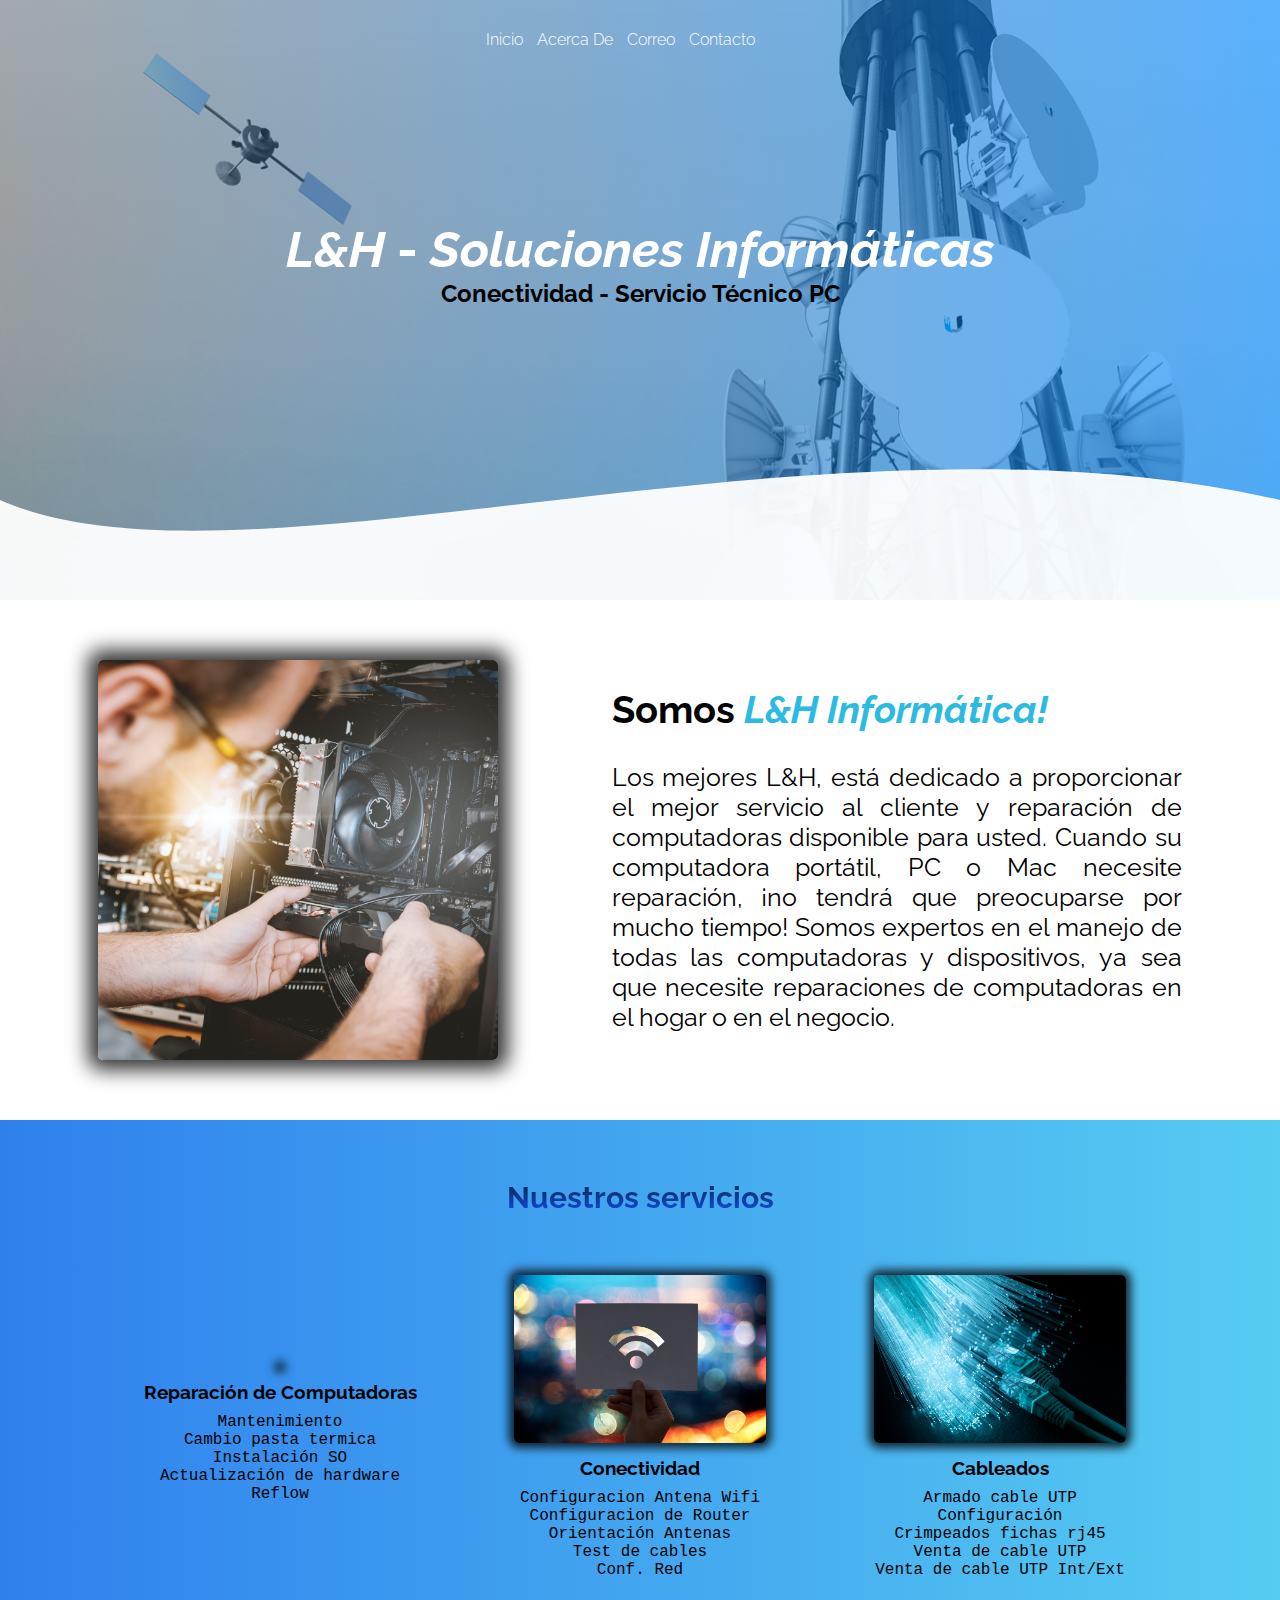
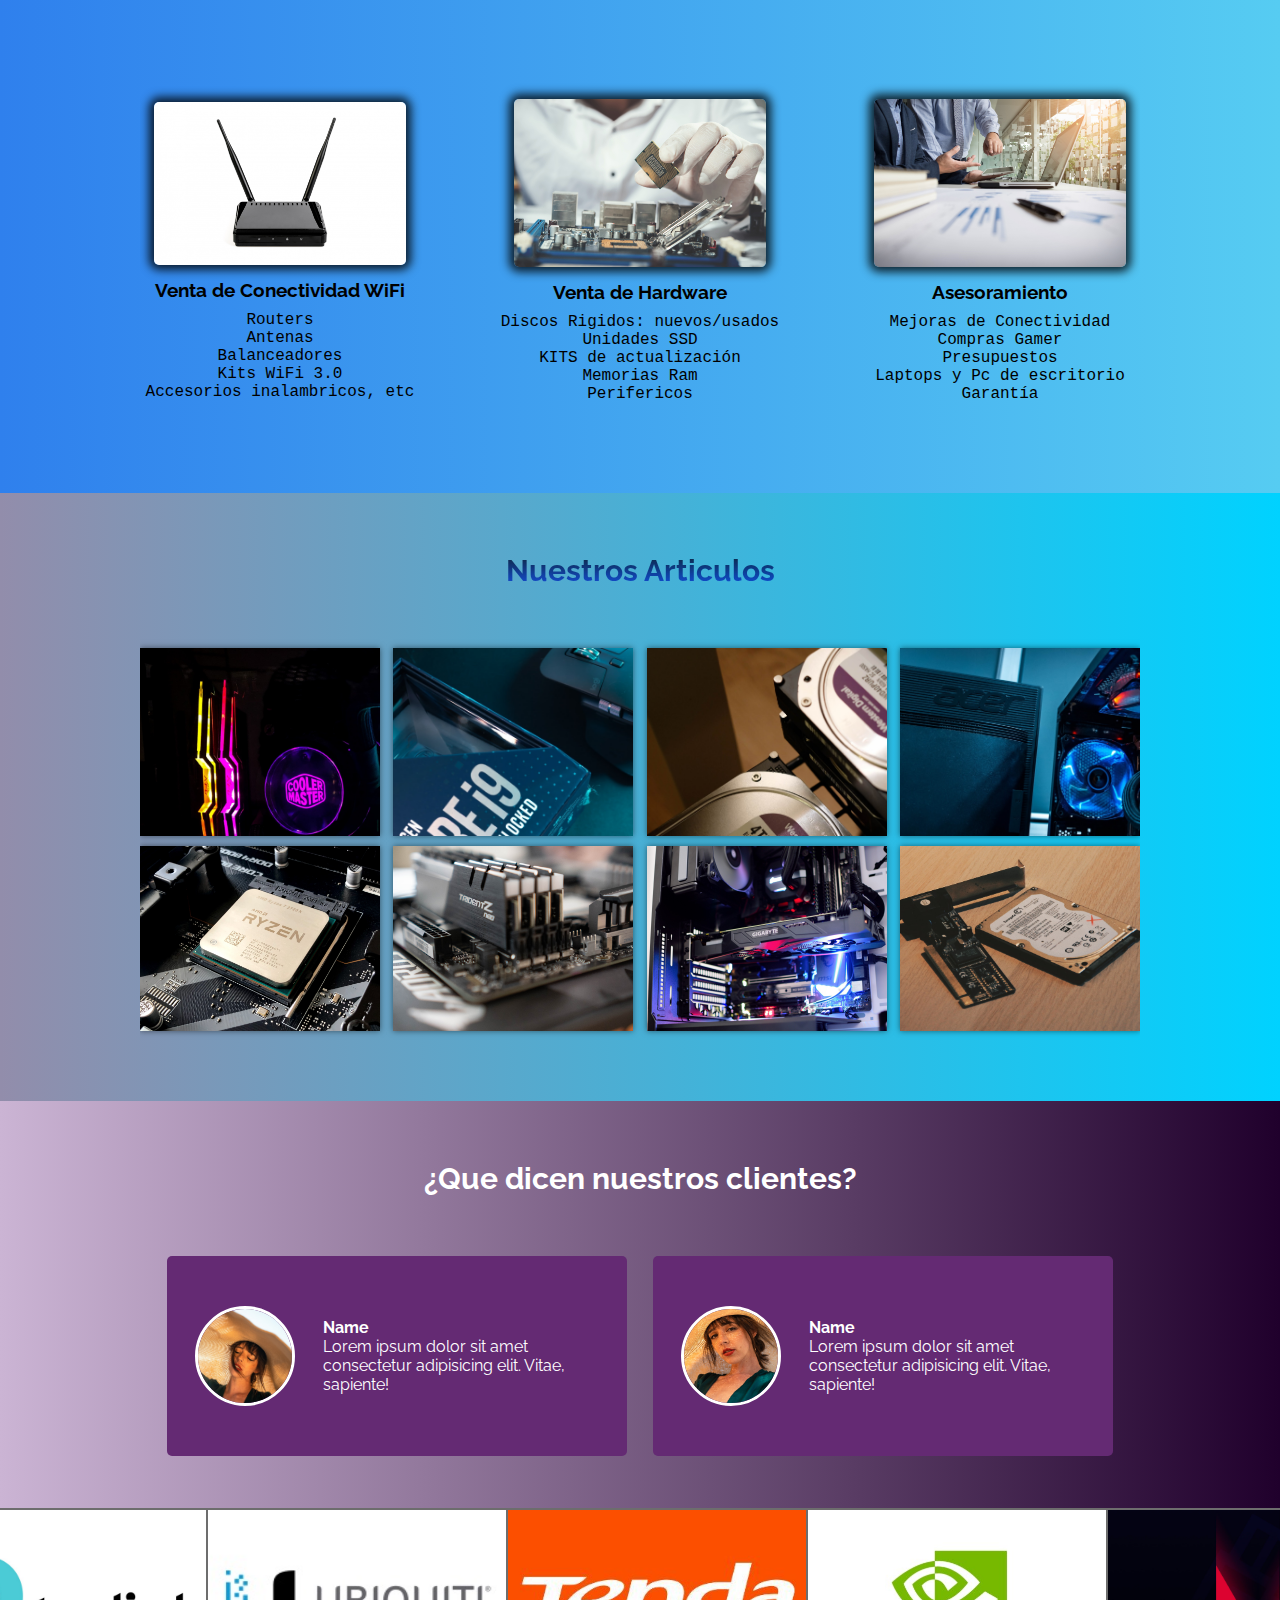
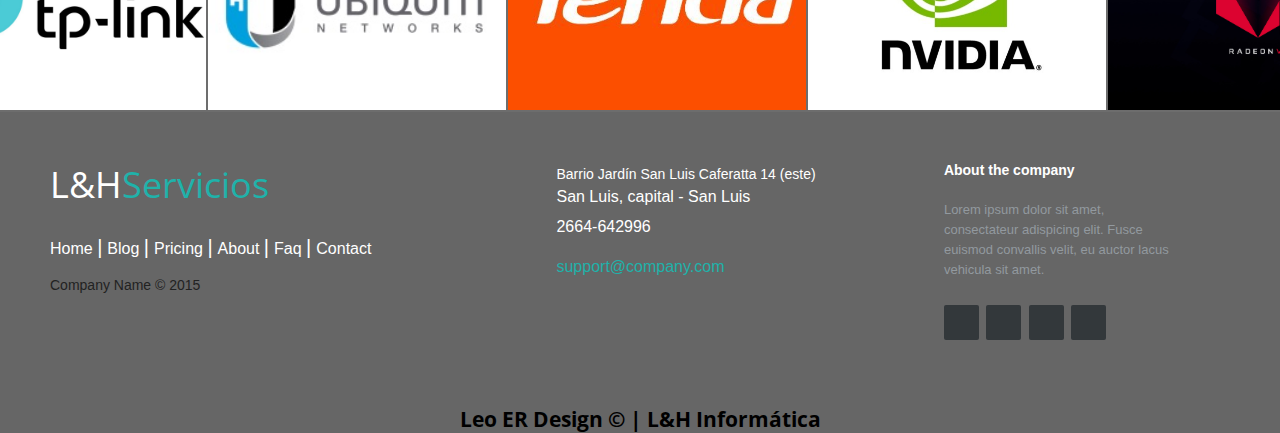
==== commit c328e7ed: "Update index.html" ====
--- a/index.html
+++ b/index.html
@@ -12,7 +12,9 @@
 </head>
 
 <body>
-   
+     <div id="button-up">
+        <i class="fa-solid fa-chevron-up"></i>
+    </div>
     <header>
         <nav>
             <a href="#">Inicio</a>
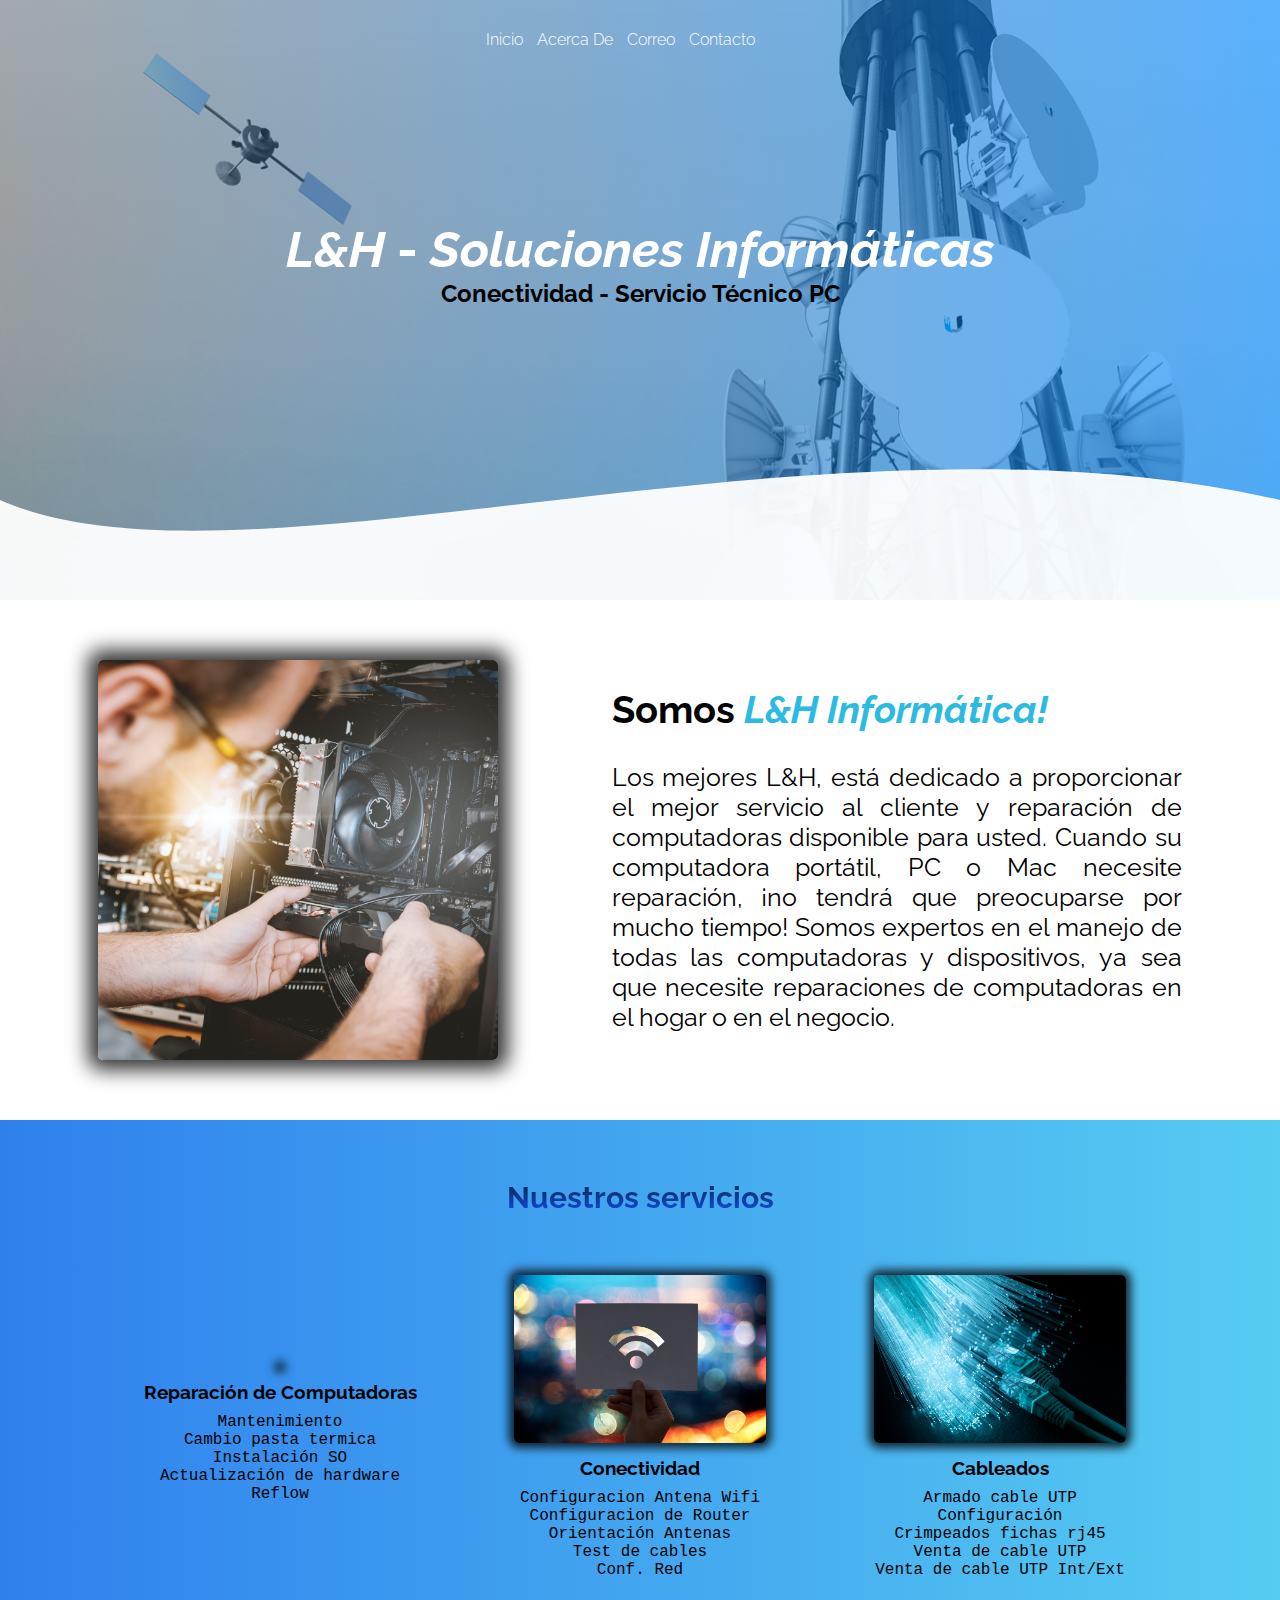
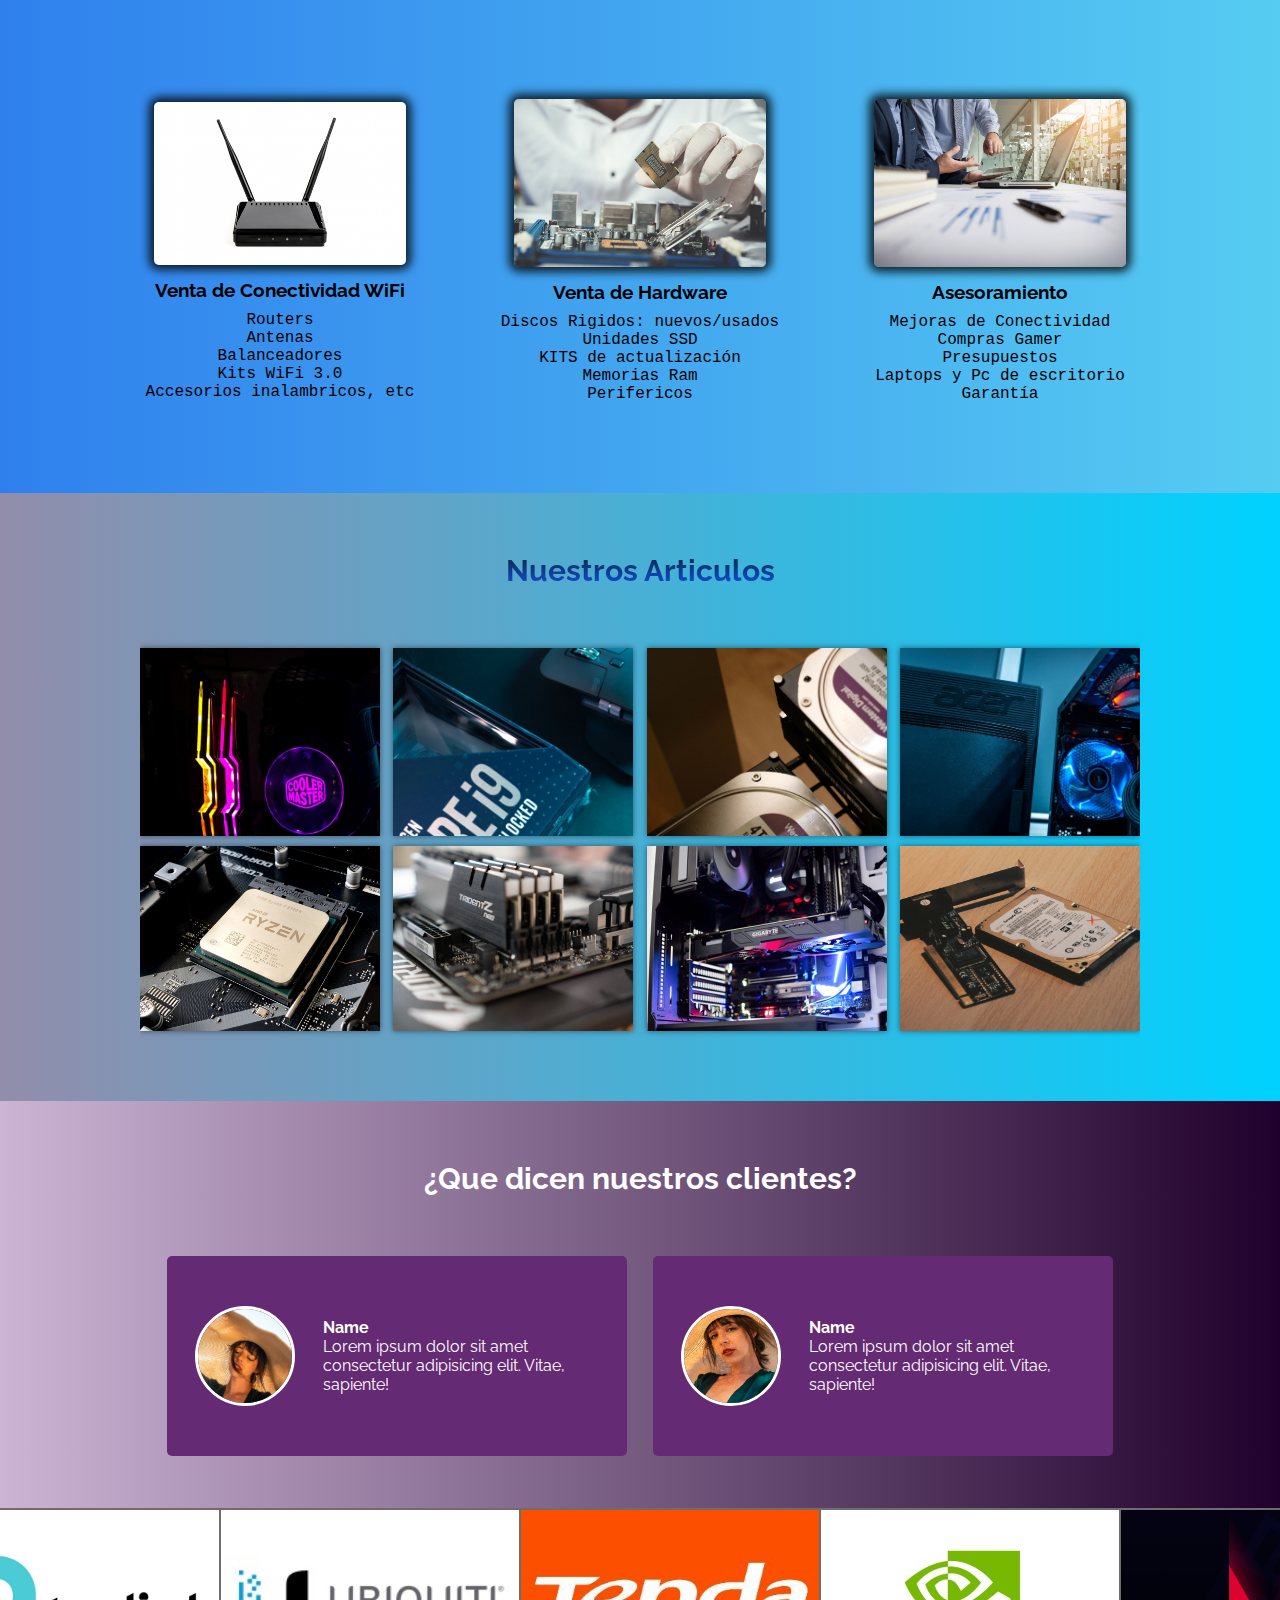
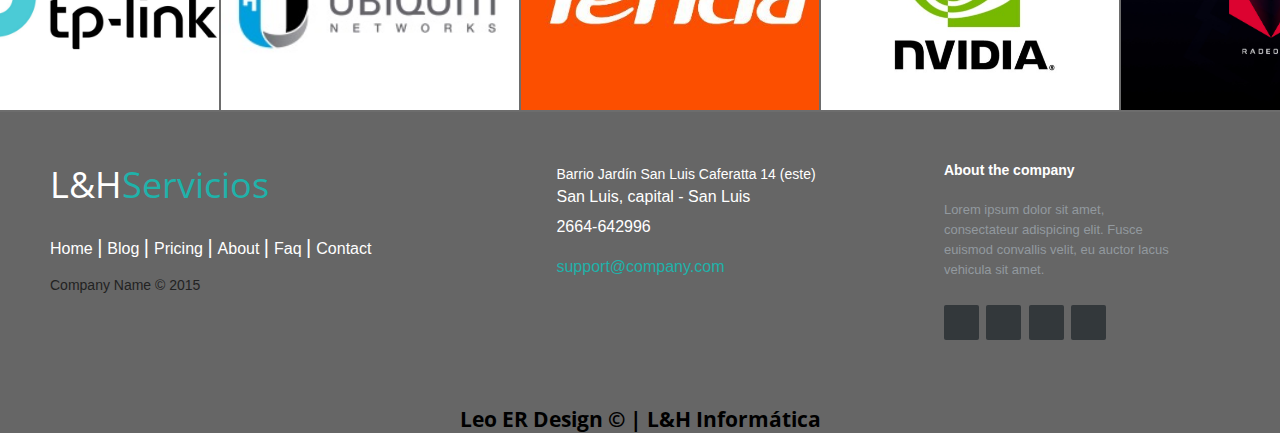
==== commit 4a785607: "Update index.html" ====
--- a/index.html
+++ b/index.html
@@ -12,9 +12,6 @@
 </head>
 
 <body>
-     <div id="button-up">
-        <i class="fa-solid fa-chevron-up"></i>
-    </div>
     <header>
         <nav>
             <a href="#">Inicio</a>
